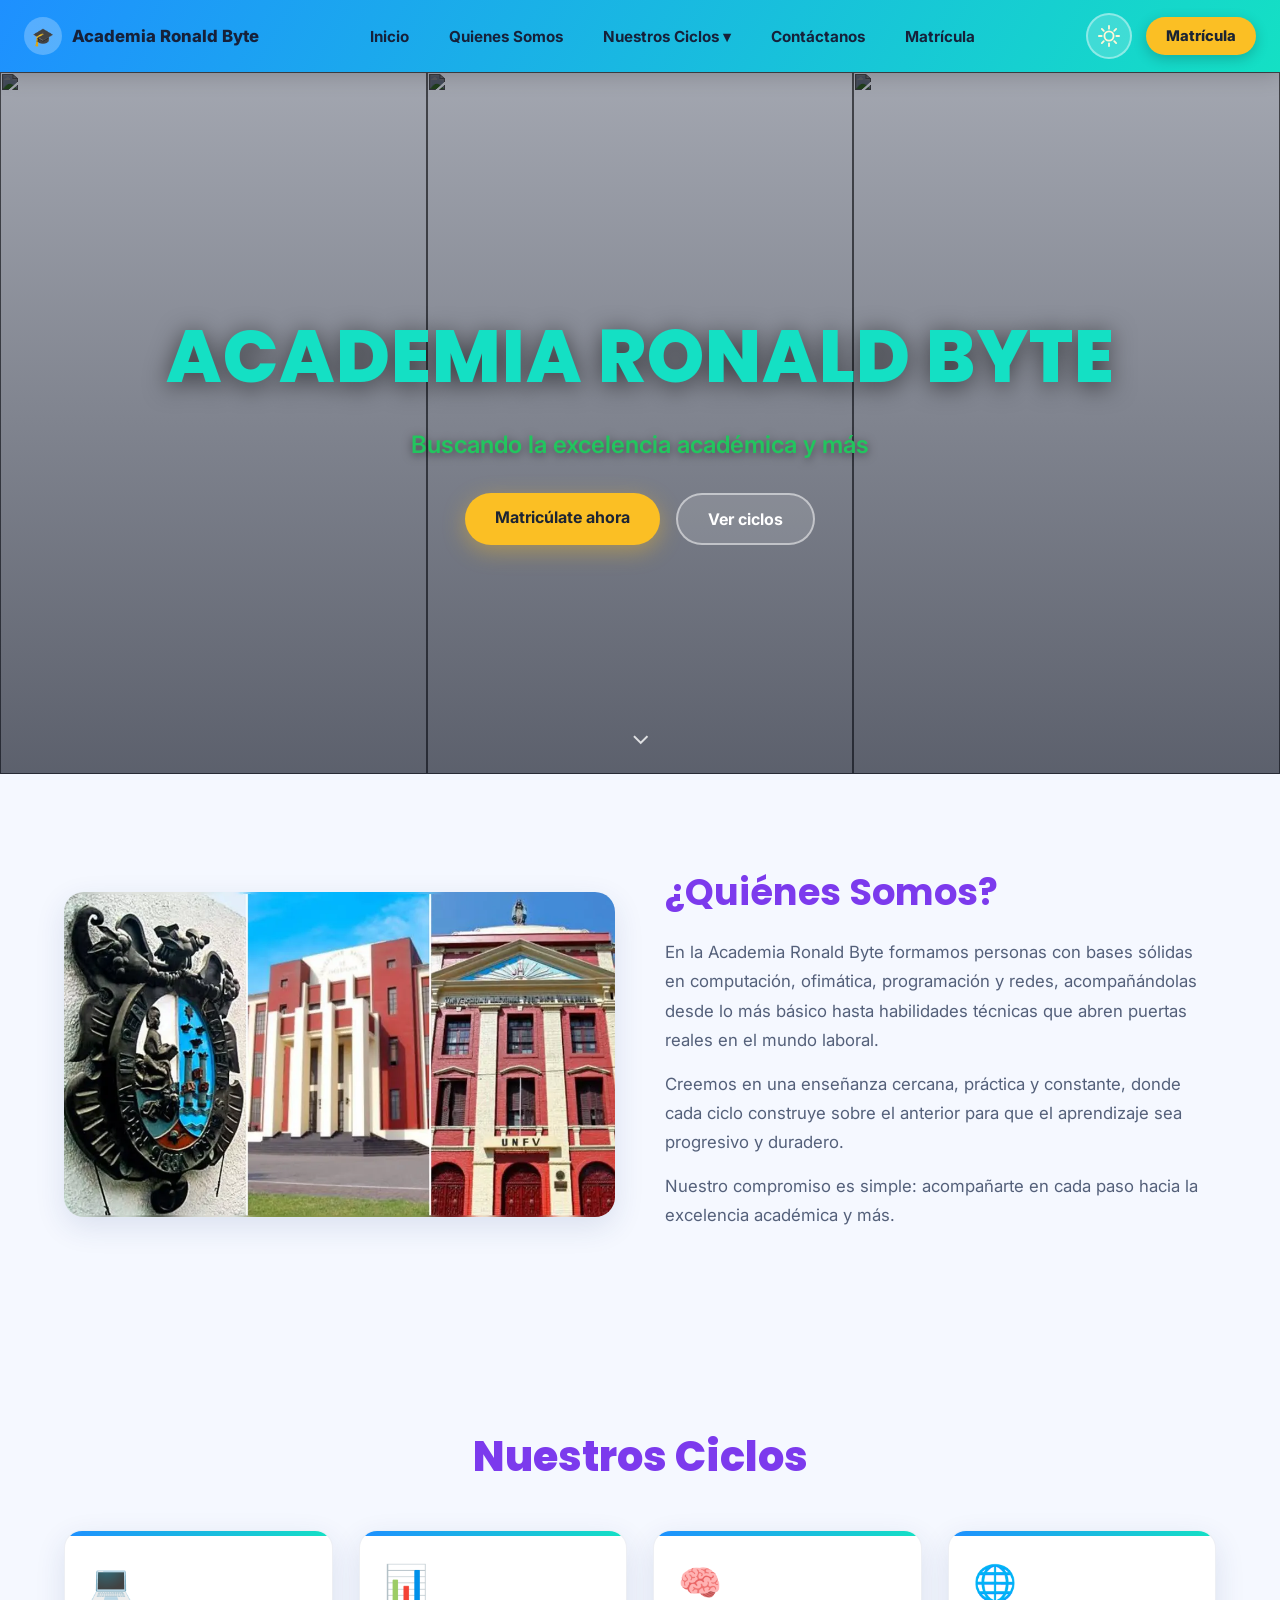
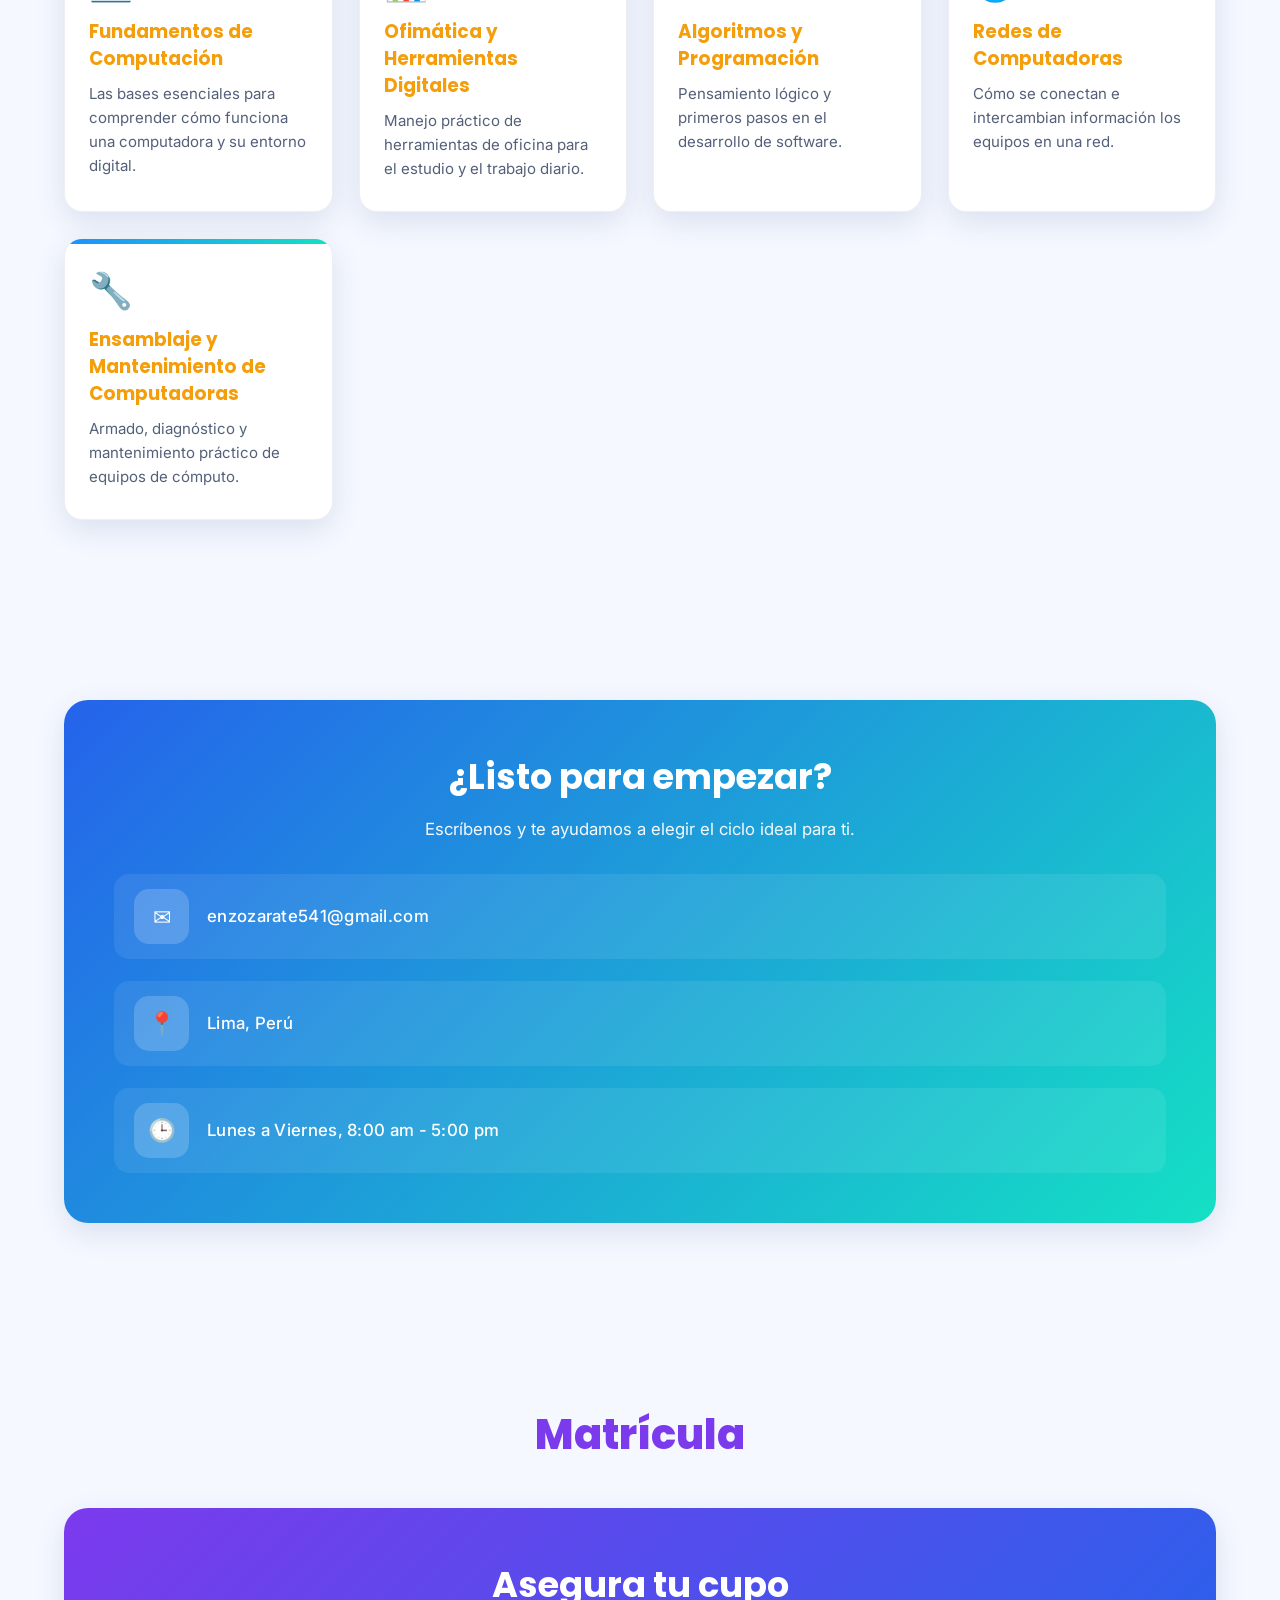
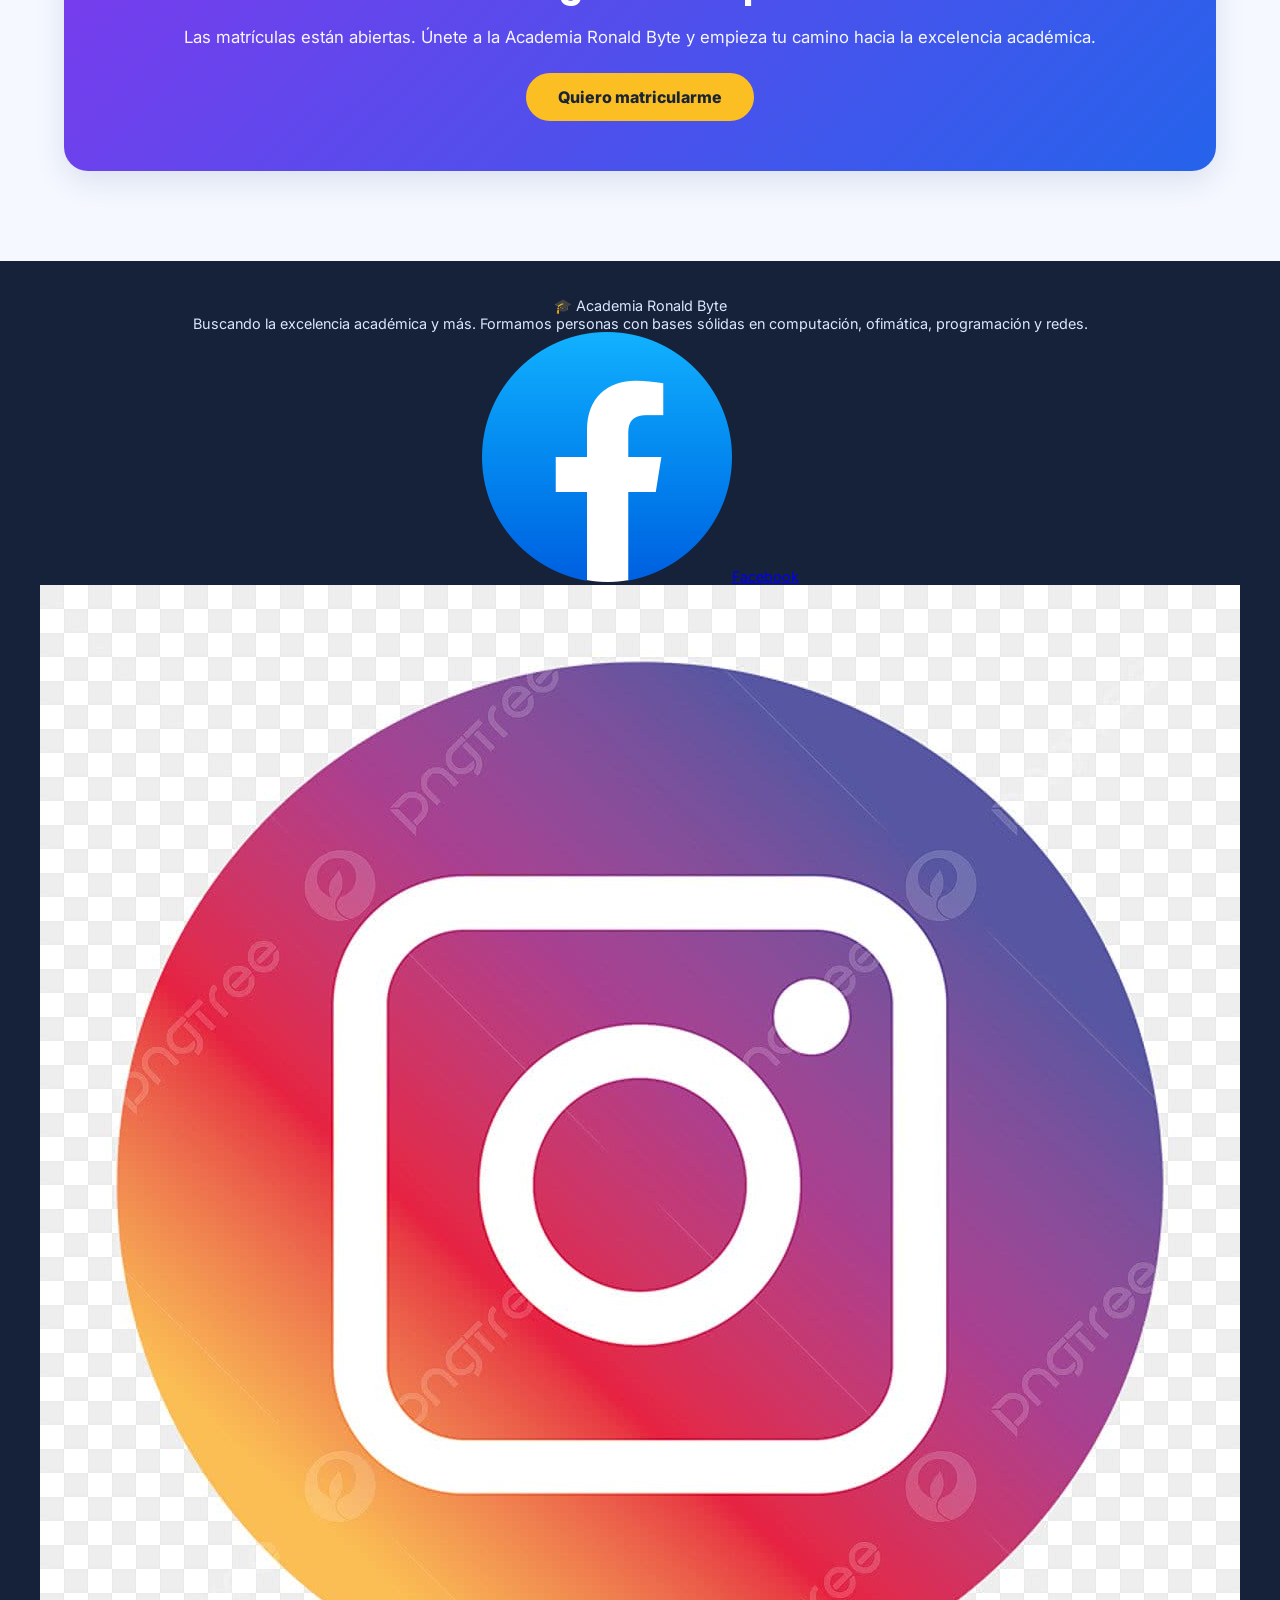
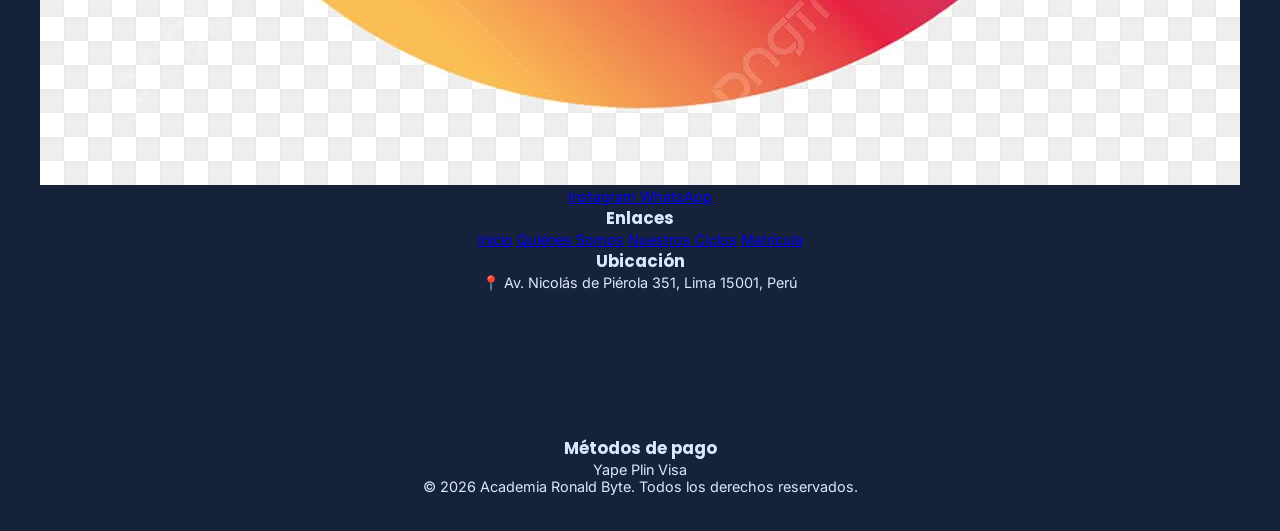
==== index.html @ 02ac28de "Update index.html" ====
<!DOCTYPE html>
<html lang="es">
<head>
<meta charset="UTF-8">
<meta name="viewport" content="width=device-width, initial-scale=1.0">
<title>Academia Ronald Byte</title>
<link rel="preconnect" href="https://fonts.googleapis.com">
<link rel="preconnect" href="https://fonts.gstatic.com" crossorigin>
<link href="https://fonts.googleapis.com/css2?family=Poppins:wght@400;600;700;800&family=Inter:wght@400;500;600&display=swap" rel="stylesheet">
<link rel="stylesheet" href="styleV1.css">

</head>
<body>

<header>
  <div class="nav-wrap">
    <div class="logo-area">
      <span class="logo-badge">🎓</span>
      <span class="brand-text">Academia Ronald Byte</span>
    </div>

    <nav class="menu" id="mainMenu">
      <a href="#inicio">Inicio</a>
      <a href="#quienes-somos">Quienes Somos</a>
      <div class="dropdown" id="ciclosDropdown">
        <button class="drop-toggle" id="ciclosToggle">Nuestros Ciclos ▾</button>
        <div class="dropdown-panel">
          <a href="#ciclos">Fundamentos de Computación</a>
          <a href="#ciclos">Ofimática y Herramientas Digitales</a>
          <a href="#ciclos">Algoritmos y Programación</a>
          <a href="#ciclos">Redes de Computadoras</a>
          <a href="#ciclos">Ensamblaje y Mantenimiento de Computadoras</a>
        </div>
      </div>
      <a href="#contacto">Contáctanos</a>
      <a href="#matricula">Matrícula</a>
    </nav>

    <div class="right-controls">
      <button class="theme-toggle" id="themeToggle" aria-label="Cambiar tema claro/oscuro">
        <svg id="sunIcon" viewBox="0 0 24 24" fill="none" stroke="#fff7d6" stroke-width="2" stroke-linecap="round">
          <circle cx="12" cy="12" r="5"></circle>
          <line x1="12" y1="1" x2="12" y2="4"></line>
          <line x1="12" y1="20" x2="12" y2="23"></line>
          <line x1="4.2" y1="4.2" x2="6.3" y2="6.3"></line>
          <line x1="17.7" y1="17.7" x2="19.8" y2="19.8"></line>
          <line x1="1" y1="12" x2="4" y2="12"></line>
          <line x1="20" y1="12" x2="23" y2="12"></line>
          <line x1="4.2" y1="19.8" x2="6.3" y2="17.7"></line>
          <line x1="17.7" y1="6.3" x2="19.8" y2="4.2"></line>
        </svg>
        <svg id="moonIcon" viewBox="0 0 24 24" fill="#dbe6ff" style="display:none;">
          <path d="M21 12.79A9 9 0 1 1 11.21 3 7 7 0 0 0 21 12.79z"></path>
        </svg>
      </button>
      <a href="MATRICULA/matriculaV1.html" class="matricula-btn">Matrícula</a>
      <button class="burger" id="burgerBtn" aria-label="Abrir menú">
        <span></span><span></span><span></span>
      </button>
    </div>
  </div>
</header>

<section class="hero" id="inicio">
  <div class="hero-bg">
    <img src="https://images.unsplash.com/photo-1541339907198-e08756dedf3f?q=80&w=900&auto=format&fit=crop" alt="">
    <img src="https://images.unsplash.com/photo-1592280771190-3e2e4d571952?q=80&w=900&auto=format&fit=crop" alt="">
    <img src="https://images.unsplash.com/photo-1591123120675-6f7f1aae0e5b?q=80&w=900&auto=format&fit=crop" alt="">
  </div>
  <h1>ACADEMIA RONALD BYTE</h1>
  <p class="tagline">Buscando la excelencia académica y más</p>
  <div class="cta-row">
    <a href="MATRICULA/matriculaV1.html" class="cta-primary">Matricúlate ahora</a>
    <a href="#ciclos" class="cta-secondary">Ver ciclos</a>
  </div>
  <div class="scroll-cue">⌄</div>
</section>

<section class="content-section" id="quienes-somos">
  <div class="quienes-grid">
    <img src="Imagenes/img-fondo.webp" alt="Estudiantes de la academia">
    <div class="quienes-text">
      <h2>¿Quiénes Somos?</h2>
      <p>En la Academia Ronald Byte formamos personas con bases sólidas en computación, ofimática, programación y redes, acompañándolas desde lo más básico hasta habilidades técnicas que abren puertas reales en el mundo laboral.</p>
      <p>Creemos en una enseñanza cercana, práctica y constante, donde cada ciclo construye sobre el anterior para que el aprendizaje sea progresivo y duradero.</p>
      <p>Nuestro compromiso es simple: acompañarte en cada paso hacia la excelencia académica y más.</p>
    </div>
  </div>
</section>

<section class="content-section" id="ciclos">
  <h2 class="section-title">Nuestros Ciclos</h2>
  <div class="ciclos-grid">
    <div class="ciclo-card">
      <span class="icon">💻</span>
      <h3>Fundamentos de Computación</h3>
      <p>Las bases esenciales para comprender cómo funciona una computadora y su entorno digital.</p>
    </div>
    <div class="ciclo-card">
      <span class="icon">📊</span>
      <h3>Ofimática y Herramientas Digitales</h3>
      <p>Manejo práctico de herramientas de oficina para el estudio y el trabajo diario.</p>
    </div>
    <div class="ciclo-card">
      <span class="icon">🧠</span>
      <h3>Algoritmos y Programación</h3>
      <p>Pensamiento lógico y primeros pasos en el desarrollo de software.</p>
    </div>
    <div class="ciclo-card">
      <span class="icon">🌐</span>
      <h3>Redes de Computadoras</h3>
      <p>Cómo se conectan e intercambian información los equipos en una red.</p>
    </div>
    <div class="ciclo-card">
      <span class="icon">🔧</span>
      <h3>Ensamblaje y Mantenimiento de Computadoras</h3>
      <p>Armado, diagnóstico y mantenimiento práctico de equipos de cómputo.</p>
    </div>
  </div>
</section>

<section class="content-section" id="contacto">
  <div class="contacto-box">
    <h2>¿Listo para empezar?</h2>
    <p>Escríbenos y te ayudamos a elegir el ciclo ideal para ti.</p>
    
        <div class="info-contacto">

            <div class="item-contacto">
                <div class="icono">✉</div>
                <span>enzozarate541@gmail.com</span>
            </div>

            <div class="item-contacto">
                <div class="icono">📍</div>
                <span>Lima, Perú</span>
            </div>

            <div class="item-contacto">
                <div class="icono">🕒</div>
                <span>Lunes a Viernes, 8:00 am - 5:00 pm</span>
            </div>

        </div>
  </div>
</section>

<section class="content-section" id="matricula">
  <h2 class="section-title">Matrícula</h2>
  <div class="contacto-box" style="background:linear-gradient(135deg, var(--purple-accent), var(--blue-2));">
    <h2>Asegura tu cupo</h2>
    <p>Las matrículas están abiertas. Únete a la Academia Ronald Byte y empieza tu camino hacia la excelencia académica.</p>
    <a href="#inicio" class="contacto-btn">Quiero matricularme</a>
  </div>
</section>

<footer class="site-footer">
  <div class="footer-grid">

    <div class="footer-col footer-brand">
      <div class="footer-logo-row">
        <span class="footer-logo-badge">🎓</span>
        <span class="footer-brand-name">Academia Ronald Byte</span>
      </div>
      <p class="footer-desc">Buscando la excelencia académica y más. Formamos personas con bases sólidas en computación, ofimática, programación y redes.</p>
      <div class="social-row">
        <!-- Reemplaza el href="#" por el link real de cada red, y el src de cada img por tu propio ícono -->
        <a href="https://www.facebook.com/share/1bG8TXjHXr/" target="_blank" rel="noopener" class="social-pill">
          <img src="Imagenes/face.png" alt=""><span>Facebook</span>
        </a>
        <a href="https://www.instagram.com/ronald2_03?igsh=MTZha2ZrNWttd3Vjcw==" target="_blank" rel="noopener" class="social-pill">
          <img src="/Imagenes/instagram.jpg" alt=""><span>Instagram</span>
        </a>
        <a href="https://wa.me/qr/Z2FW3DAIZHTSE1" target="_blank" rel="noopener" class="social-pill">
          <img src="/Imagenes/wasaa.png" alt=""><span>WhatsApp</span>
        </a>
      </div>
    </div>

    <div class="footer-col">
      <h3>Enlaces</h3>
      <div class="footer-links">
        <a href="#inicio">Inicio</a>
        <a href="#quienes-somos">Quiénes Somos</a>
        <a href="#ciclos">Nuestros Ciclos</a>
        <a href="#matricula">Matrícula</a>
      </div>
    </div>

    <div class="footer-col">
      <h3>Ubicación</h3>
      <p class="footer-address">📍 Av. Nicolás de Piérola 351, Lima 15001, Perú</p>
      <div class="footer-map">
        <!-- Reemplaza el "src" del iframe con el link "Insertar mapa" de Google Maps de tu dirección real -->
        <iframe
          src="https://www.google.com/maps?q=Av.%20Nicol%C3%A1s%20de%20Pi%C3%A9rola%20351%2C%20Lima%2015001&output=embed"
          width="100%" height="140" style="border:0;" allowfullscreen="" loading="lazy"
          referrerpolicy="no-referrer-when-downgrade">
        </iframe>
      </div>
    </div>

    <div class="footer-col">
      <h3>Métodos de pago</h3>
      <div class="payment-row">
        <!-- Reemplaza el src de cada img por el logo del método de pago que aceptes -->
        <span class="pay-pill pay-yape"><img src="/Imagenes/yape.png" alt="">Yape</span>
        <span class="pay-pill pay-plin"><img src="/Imagenes/plin.webp" alt="">Plin</span>
        <span class="pay-pill pay-visa"><img src="/Imagenes/bcp.jpg" alt="">Visa</span>
      </div>
    </div>

  </div>

  <div class="footer-bottom">
    © 2026 Academia Ronald Byte. Todos los derechos reservados.
  </div>
</footer>

<button class="scroll-top" id="scrollTopBtn" aria-label="Subir al inicio">↑</button>

<script>
  // Theme toggle
  const themeToggle = document.getElementById('themeToggle');
  const sunIcon = document.getElementById('sunIcon');
  const moonIcon = document.getElementById('moonIcon');
  const root = document.documentElement;

  function setTheme(theme){
    if(theme === 'dark'){
      root.setAttribute('data-theme','dark');
      sunIcon.style.display='none';
      moonIcon.style.display='block';
    } else {
      root.removeAttribute('data-theme');
      sunIcon.style.display='block';
      moonIcon.style.display='none';
    }
    try{ window.__theme = theme; }catch(e){}
  }

  // Default: light theme on load (no localStorage used to avoid storage restrictions)
  setTheme('light');

  themeToggle.addEventListener('click', () => {
    const isDark = root.getAttribute('data-theme') === 'dark';
    setTheme(isDark ? 'light' : 'dark');
  });

  // Mobile burger menu
  const burgerBtn = document.getElementById('burgerBtn');
  const mainMenu = document.getElementById('mainMenu');

  burgerBtn.addEventListener('click', () => {
    mainMenu.classList.toggle('open');
  });

  // Mobile dropdown toggle for "Nuestros Ciclos"
  const ciclosDropdown = document.getElementById('ciclosDropdown');
  const ciclosToggle = document.getElementById('ciclosToggle');

  ciclosToggle.addEventListener('click', (e) => {
    if(window.innerWidth <= 860){
      e.preventDefault();
      ciclosDropdown.classList.toggle('open');
    }
  });

  // Close mobile menu after clicking a link
  document.querySelectorAll('nav.menu a').forEach(link => {
    link.addEventListener('click', () => {
      if(window.innerWidth <= 860){
        mainMenu.classList.remove('open');
        ciclosDropdown.classList.remove('open');
      }
    });
  });

  // Scroll to top button
  const scrollTopBtn = document.getElementById('scrollTopBtn');
  window.addEventListener('scroll', () => {
    if(window.scrollY > 400){
      scrollTopBtn.classList.add('visible');
    } else {
      scrollTopBtn.classList.remove('visible');
    }
  });

  scrollTopBtn.addEventListener('click', () => {
    window.scrollTo({top:0, behavior:'smooth'});
  });
</script>

</body>
</html>
---- styleV1.css ----
:root{
    /* Paleta original conservada */
    --blue-1:#1e90ff;
    --blue-2:#2563eb;
    --blue-3:#3b82f6;
    --turquoise:#14e0c4;
    --green-accent:#22c55e;
    --orange-accent:#fbbf24;
    --orange-deep:#f59e0b;
    --purple-accent:#7c3aed;

    /* Tema claro */
    --bg:#f5f8ff;
    --bg-soft:#ffffff;
    --text:#1c2433;
    --text-soft:#54607a;
    --card-bg:#ffffff;
    --card-shadow:0 10px 30px rgba(30,60,120,0.12);
    --border-soft:rgba(30,60,120,0.08);
    --header-text:#16213a;
  }

  [data-theme="dark"]{
    --bg:#0b1020;
    --bg-soft:#121830;
    --text:#eaf0ff;
    --text-soft:#a7b3cf;
    --card-bg:#171f3a;
    --card-shadow:0 10px 30px rgba(0,0,0,0.5);
    --border-soft:rgba(255,255,255,0.08);
    --header-text:#eaf6ff;
  }

  *{margin:0;padding:0;box-sizing:border-box;}

  html{scroll-behavior:smooth;}

  body{
    font-family:'Inter', sans-serif;
    background:var(--bg);
    color:var(--text);
    transition:background .4s ease, color .4s ease;
    overflow-x:hidden;
    cursor: pointer;
  }

  h1,h2,h3,.brand{font-family:'Poppins', sans-serif;}

  /* ===== HEADER ===== */
  header{
    position:sticky;
    top:0;
    z-index:1000;
    background:linear-gradient(120deg, var(--blue-1), var(--turquoise), var(--blue-2), var(--blue-1));
    background-size:300% 300%;
    animation:gradientMove 10s ease infinite;
    box-shadow:0 4px 20px rgba(0,0,0,0.18);
  }

  @keyframes gradientMove{
    0%{background-position:0% 50%;}
    50%{background-position:100% 50%;}
    100%{background-position:0% 50%;}
  }

  .nav-wrap{
    max-width:1400px;
    margin:0 auto;
    display:flex;
    align-items:center;
    justify-content:space-between;
    padding:0 24px;
    height:72px;
  }

  .logo-area{
    display:flex;
    align-items:center;
    gap:10px;
    font-weight:800;
    color:var(--header-text);
    font-size:1.05rem;
    white-space:nowrap;
  }

  .logo-badge{
    width:38px;height:38px;border-radius:50%;
    background:rgba(255,255,255,0.25);
    display:flex;align-items:center;justify-content:center;
    font-size:1.1rem;
  }

  nav.menu{
    display:flex;
    align-items:center;
    gap:8px;
  }

  nav.menu > a, .dropdown > .drop-toggle{
    color:var(--header-text);
    text-decoration:none;
    font-weight:700;
    font-size:0.95rem;
    padding:12px 16px;
    border-radius:10px;
    transition:background .25s ease, transform .2s ease;
    cursor:pointer;
    background:none;
    border:none;
    font-family:inherit;
  }

  nav.menu > a:hover, .dropdown > .drop-toggle:hover{
    background:rgba(255,255,255,0.22);
    transform:translateY(-2px);
  }

  .dropdown{position:relative;}

  .dropdown-panel{
    position:absolute;
    top:115%;
    left:0;
    min-width:300px;
    background:linear-gradient(160deg, rgba(59,130,246,0.97), rgba(20,224,196,0.92));
    border-radius:14px;
    padding:10px;
    box-shadow:0 14px 34px rgba(0,0,0,0.28);
    opacity:0;
    visibility:hidden;
    transform:translateY(-8px);
    transition:opacity .25s ease, transform .25s ease, visibility .25s ease;
  }

  .dropdown:hover .dropdown-panel,
  .dropdown:focus-within .dropdown-panel{
    opacity:1;
    visibility:visible;
    transform:translateY(0);
  }

  .dropdown-panel a{
    display:block;
    padding:12px 14px;
    color:#fff7e0;
    text-decoration:none;
    font-weight:700;
    border-radius:10px;
    font-size:0.92rem;
    transition:background .2s ease, padding-left .2s ease;
  }

  .dropdown-panel a:hover{
    background:rgba(255,255,255,0.18);
    padding-left:20px;
    color:var(--orange-accent);
  }

  .right-controls{
    display:flex;
    align-items:center;
    gap:14px;
  }

  /* Theme toggle button: sun / moon */
  .theme-toggle{
    width:46px;height:46px;
    border-radius:50%;
    border:2px solid rgba(255,255,255,0.4);
    background:rgba(255,255,255,0.18);
    display:flex;align-items:center;justify-content:center;
    cursor:pointer;
    transition:transform .3s ease, background .3s ease;
    flex-shrink:0;
  }

  .theme-toggle:hover{
    transform:scale(1.08) rotate(15deg);
    background:rgba(255,255,255,0.32);
  }

  .theme-toggle svg{width:22px;height:22px;transition:transform .4s ease;}

  .matricula-btn{
    background:var(--orange-accent);
    color:#1c2433;
    font-weight:800;
    padding:10px 20px;
    border-radius:30px;
    text-decoration:none;
    font-size:0.92rem;
    box-shadow:0 4px 14px rgba(0,0,0,0.2);
    transition:transform .25s ease, box-shadow .25s ease;
    white-space:nowrap;
  }

  .matricula-btn:hover{
    transform:translateY(-3px) scale(1.03);
    box-shadow:0 8px 20px rgba(0,0,0,0.3);
  }

  .burger{
    display:none;
    flex-direction:column;
    gap:5px;
    cursor:pointer;
    background:none;
    border:none;
    padding:8px;
  }
  .burger span{
    width:26px;height:3px;border-radius:3px;
    background:var(--header-text);
    transition:all .3s ease;
  }

  /* ===== HERO ===== */
  .hero{
    position:relative;
    min-height:78vh;
    display:flex;
    flex-direction:column;
    align-items:center;
    justify-content:center;
    text-align:center;
    overflow:hidden;
    isolation:isolate;
  }

  .hero-bg{
    position:absolute;
    inset:0;
    display:grid;
    grid-template-columns:repeat(3, 1fr);
    z-index:-2;
  }

  .hero-bg img{
    width:100%;height:100%;object-fit:cover;
    filter:brightness(0.5) saturate(1.05);
  }

  .hero::after{
    content:"";
    position:absolute;
    inset:0;
    background:linear-gradient(180deg, rgba(10,15,30,0.35), rgba(10,15,30,0.65));
    z-index:-1;
  }

  .hero h1{
    font-size:clamp(2.2rem, 6vw, 4.6rem);
    font-weight:800;
    color:var(--turquoise);
    text-shadow:0 4px 24px rgba(0,0,0,0.6);
    letter-spacing:1px;
    padding:0 16px;
    animation:floatIn 1s ease both;
  }

  .hero p.tagline{
    margin-top:18px;
    font-size:clamp(1rem, 2.4vw, 1.5rem);
    font-weight:600;
    color:var(--green-accent);
    text-shadow:0 2px 10px rgba(0,0,0,0.5);
    animation:floatIn 1.2s ease both;
  }

  .hero .cta-row{
    margin-top:34px;
    display:flex;
    gap:16px;
    flex-wrap:wrap;
    justify-content:center;
    animation:floatIn 1.4s ease both;
  }

  .hero .cta-row a{
    text-decoration:none;
    padding:14px 30px;
    border-radius:40px;
    font-weight:700;
    font-size:1rem;
    transition:transform .25s ease, box-shadow .25s ease;
  }

  .cta-primary{
    background:var(--orange-accent);
    color:#1c2433;
    box-shadow:0 6px 22px rgba(251,191,36,0.4);
  }
  .cta-primary:hover{transform:translateY(-4px) scale(1.04);}

  .cta-secondary{
    background:rgba(255,255,255,0.12);
    color:#fff;
    border:2px solid rgba(255,255,255,0.5);
  }
  .cta-secondary:hover{
    background:rgba(255,255,255,0.25);
    transform:translateY(-4px);
  }

  @keyframes floatIn{
    from{opacity:0; transform:translateY(24px);}
    to{opacity:1; transform:translateY(0);}
  }

  .scroll-cue{
    position:absolute;
    bottom:24px;
    left:50%;
    transform:translateX(-50%);
    color:#fff;
    font-size:1.6rem;
    animation:bounce 2s infinite;
    opacity:0.8;
  }
  @keyframes bounce{
    0%,100%{transform:translate(-50%,0);}
    50%{transform:translate(-50%,-10px);}
  }

  /* ===== SECTIONS ===== */
  section.content-section{
    padding:90px 24px;
    max-width:1200px;
    margin:0 auto;
  }

  .section-title{
    font-size:clamp(1.8rem, 4vw, 2.6rem);
    font-weight:800;
    color:var(--purple-accent);
    margin-bottom:42px;
    text-align:center;
  }

  [data-theme="dark"] .section-title{color:#c4a4ff;}

  .quienes-grid{
    display:grid;
    grid-template-columns:1fr 1fr;
    gap:50px;
    align-items:center;
  }

  .quienes-grid img{
    width:100%;
    border-radius:20px;
    box-shadow:var(--card-shadow);
    transition:transform .4s ease;
  }
  .quienes-grid img:hover{transform:scale(1.02);}

  .quienes-text h2{
    font-size:clamp(1.7rem, 3.6vw, 2.3rem);
    color:var(--purple-accent);
    margin-bottom:18px;
  }
  [data-theme="dark"] .quienes-text h2{color:#c4a4ff;}

  .quienes-text p{
    color:var(--text-soft);
    font-size:1.05rem;
    line-height:1.75;
    margin-bottom:14px;
  }

  /* Ciclos cards section */
  .ciclos-grid{
    display:grid;
    grid-template-columns:repeat(auto-fit, minmax(240px, 1fr));
    gap:26px;
  }

  .ciclo-card{
    background:var(--card-bg);
    border-radius:18px;
    padding:30px 24px;
    box-shadow:var(--card-shadow);
    border:1px solid var(--border-soft);
    transition:transform .3s ease, box-shadow .3s ease;
    position:relative;
    overflow:hidden;
  }

  .ciclo-card::before{
    content:"";
    position:absolute;
    top:0;left:0;right:0;
    height:5px;
    background:linear-gradient(90deg, var(--blue-1), var(--turquoise));
  }

  .ciclo-card:hover{
    transform:translateY(-8px);
    box-shadow:0 18px 40px rgba(30,60,120,0.22);
  }

  .ciclo-card .icon{
    font-size:2.2rem;
    margin-bottom:14px;
    display:inline-block;
  }

  .ciclo-card h3{
    color:var(--orange-deep);
    font-size:1.15rem;
    margin-bottom:10px;
  }

  .ciclo-card p{
    color:var(--text-soft);
    font-size:0.94rem;
    line-height:1.6;
  }

  /* Contacto */
  .contacto-box{
    background:linear-gradient(135deg, var(--blue-2), var(--turquoise));
    border-radius:24px;
    padding:50px;
    color:#fff;
    text-align:center;
    box-shadow:var(--card-shadow);
  }

  .contacto-box h2{font-size:clamp(1.6rem,3.6vw,2.2rem); margin-bottom:16px;}
  .contacto-box p{font-size:1.05rem; margin-bottom:26px; opacity:0.95;}

  .contacto-box a.contacto-btn{
    display:inline-block;
    background:var(--orange-accent);
    color:#1c2433;
    padding:14px 32px;
    border-radius:40px;
    font-weight:800;
    text-decoration:none;
    transition:transform .25s ease;
  }
  .contacto-box a.contacto-btn:hover{transform:translateY(-3px) scale(1.04);}
  
  /* Contenedor de la información */
.info-contacto{
    display: flex;
    flex-direction: column;
    gap: 22px;
    margin-top: 35px;
}

/* Cada fila */
.item-contacto{
    display: flex;
    align-items: center;
    gap: 18px;
    padding: 15px 20px;
    border-radius: 15px;
    background: rgba(255,255,255,0.08);
    transition: 0.35s ease;
    cursor: pointer;
}

/* Efecto al pasar el mouse */
.item-contacto:hover{
    transform: translateX(10px);
    background: rgba(255,255,255,0.15);
}

/* Caja del icono */
.icono{
    width: 55px;
    height: 55px;
    display: flex;
    justify-content: center;
    align-items: center;
    background: rgba(255,255,255,0.18);
    border-radius: 15px;
    font-size: 1.4rem;
    color: #fff;
    transition: .35s;
}

/* Animación del icono */
.item-contacto:hover .icono{
    background: #ffffff;
    color: #2f6df6;
    transform: rotate(8deg) scale(1.1);
}

/* Texto */
.item-contacto span{
    color: #fff;
    font-size: 1.05rem;
    font-weight: 500;
    letter-spacing: .3px;
}

  /* Footer */
  footer{
    background:var(--header-text);
    color:#dbe6ff;
    padding:36px 24px;
    text-align:center;
    font-size:0.9rem;
  }
  [data-theme="dark"] footer{background:#070b16;}

  /* Scroll to top button */
  .scroll-top{
    position:fixed;
    bottom:26px;
    left:26px;
    width:52px;height:52px;
    border-radius:50%;
    background:var(--orange-accent);
    color:#1c2433;
    display:flex;align-items:center;justify-content:center;
    font-size:1.3rem;
    border:none;
    cursor:pointer;
    box-shadow:0 6px 18px rgba(0,0,0,0.3);
    z-index:900;
    opacity:0;
    pointer-events:none;
    transition:opacity .3s ease, transform .3s ease;
  }
  .scroll-top.visible{opacity:1; pointer-events:auto;}
  .scroll-top:hover{transform:translateY(-4px) scale(1.06);}

  /* Reduced motion respect */
  @media (prefers-reduced-motion: reduce){
    header{animation:none;}
    .hero h1, .hero p.tagline, .hero .cta-row{animation:none;}
    .scroll-cue{animation:none;}
  }

  /* ===== RESPONSIVE / MOBILE ===== */
  @media (max-width:980px){
    .quienes-grid{grid-template-columns:1fr;}
  }

  @media (max-width:860px){
    .burger{display:flex;}

    nav.menu{
      position:fixed;
      top:72px;
      left:0;right:0;
      flex-direction:column;
      align-items:stretch;
      background:linear-gradient(160deg, var(--blue-2), var(--blue-1));
      padding:10px;
      gap:4px;
      max-height:calc(100vh - 72px);
      overflow-y:auto;
      transform:translateY(-12px);
      opacity:0;
      visibility:hidden;
      transition:opacity .3s ease, transform .3s ease, visibility .3s ease;
      box-shadow:0 16px 30px rgba(0,0,0,0.3);
    }

    nav.menu.open{
      transform:translateY(0);
      opacity:1;
      visibility:visible;
    }

    nav.menu > a, .dropdown > .drop-toggle{
      width:100%;
      text-align:left;
    }

    .dropdown-panel{
      position:static;
      opacity:1;
      visibility:visible;
      transform:none;
      display:none;
      min-width:100%;
      margin-top:4px;
      background:rgba(0,0,0,0.18);
    }

    .dropdown.open .dropdown-panel{display:block;}

    .matricula-btn{
      padding:9px 16px;
      font-size:0.85rem;
    }

    .logo-area span.brand-text{font-size:0.95rem;}
  }

  @media (max-width:600px){
    .logo-area span.brand-text{display:none;}
    .nav-wrap{padding:0 14px;}
    .contacto-box{padding:34px 22px;}
    section.content-section{padding:60px 18px;}
    .scroll-top{width:46px;height:46px;left:16px;bottom:16px;}
  }
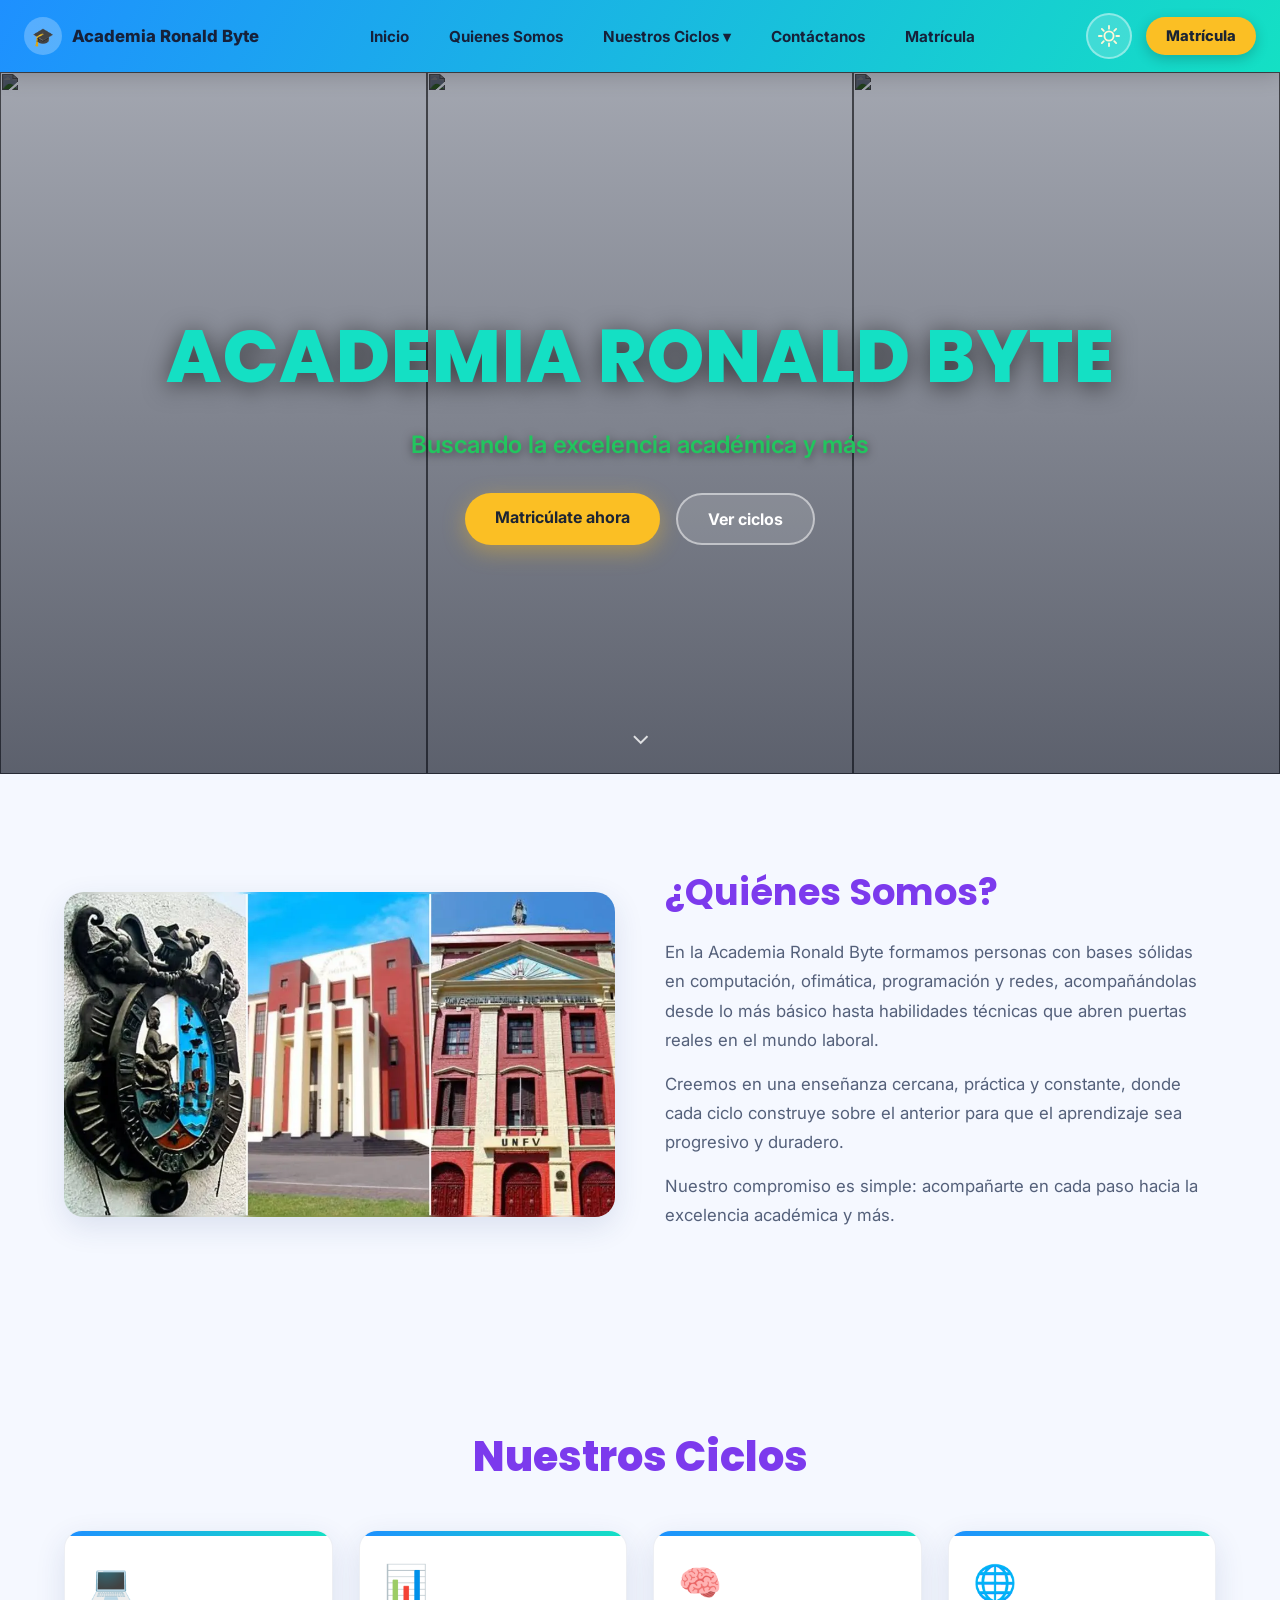
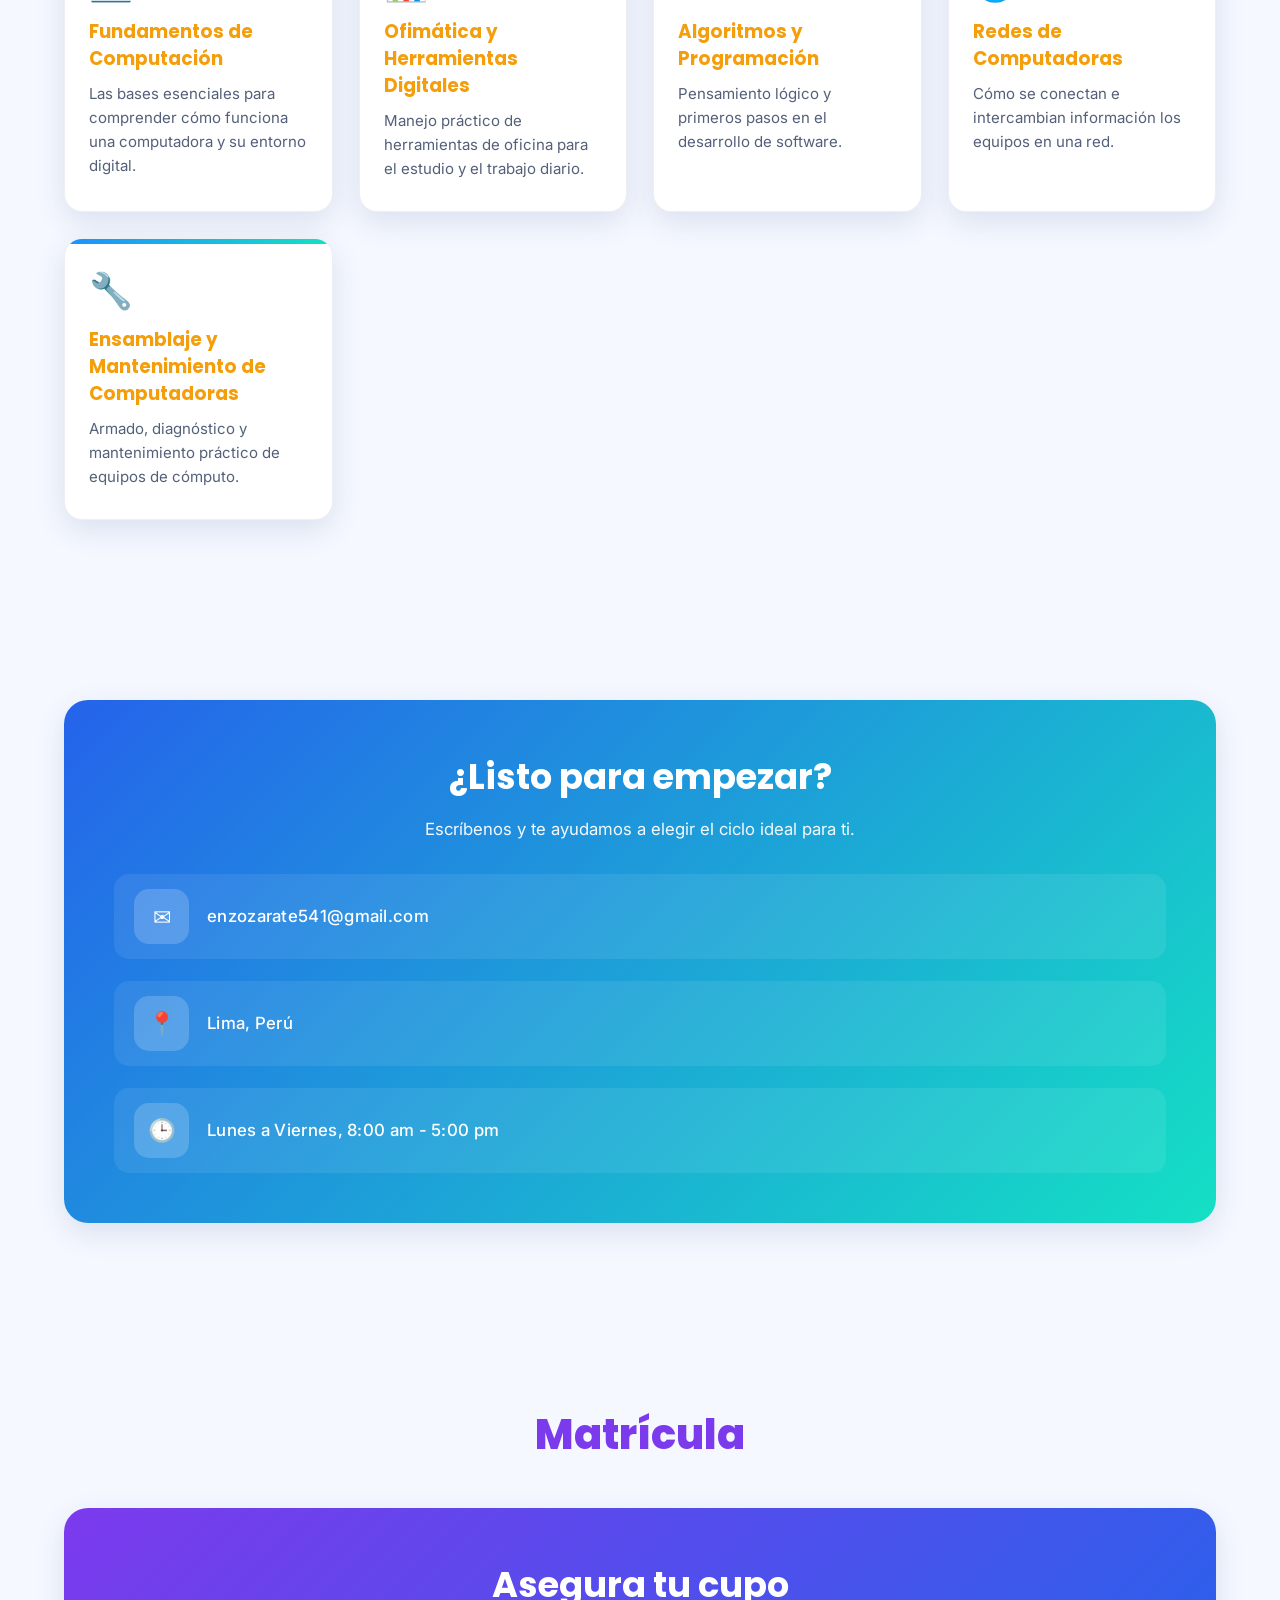
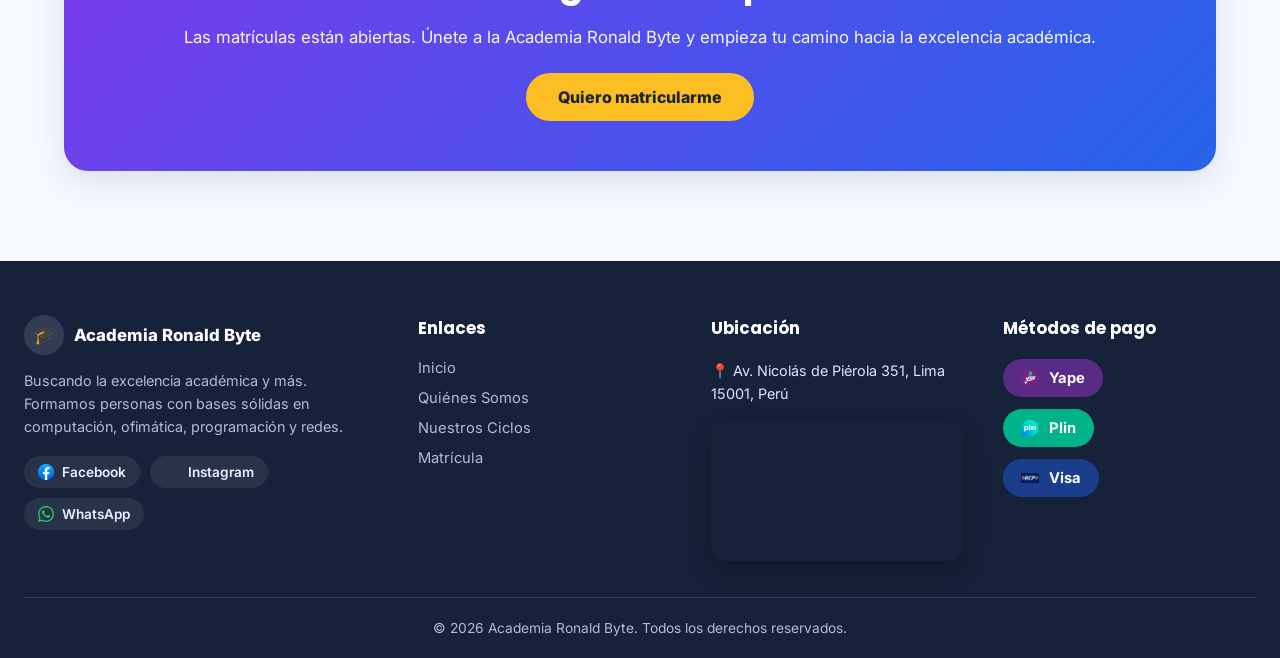
==== commit e5a1d2b6: "Update index.html" ====
--- a/index.html
+++ b/index.html
@@ -169,10 +169,10 @@
           <img src="Imagenes/face.png" alt=""><span>Facebook</span>
         </a>
         <a href="https://www.instagram.com/ronald2_03?igsh=MTZha2ZrNWttd3Vjcw==" target="_blank" rel="noopener" class="social-pill">
-          <img src="/Imagenes/instagram.jpg" alt=""><span>Instagram</span>
+          <img src="Imagenes/instagram.png" alt=""><span>Instagram</span>
         </a>
         <a href="https://wa.me/qr/Z2FW3DAIZHTSE1" target="_blank" rel="noopener" class="social-pill">
-          <img src="/Imagenes/wasaa.png" alt=""><span>WhatsApp</span>
+          <img src="/Imagenes/wasaa.webp" alt=""><span>WhatsApp</span>
         </a>
       </div>
     </div>
--- a/styleV1.css
+++ b/styleV1.css
@@ -498,14 +498,119 @@
 }
 
   /* Footer */
-  footer{
+  .site-footer{
     background:var(--header-text);
     color:#dbe6ff;
-    padding:36px 24px;
+    padding:54px 24px 0;
+  }
+  [data-theme="dark"] .site-footer{background:#070b16;}
+
+  .footer-grid{
+    max-width:1280px;
+    margin:0 auto;
+    display:grid;
+    grid-template-columns:1.4fr 1fr 1fr 1fr;
+    gap:40px;
+    padding-bottom:36px;
+  }
+
+  .footer-col h3{
+    font-size:1.05rem;
+    margin-bottom:18px;
+    color:#fff;
+  }
+
+  /* Columna de marca */
+  .footer-logo-row{
+    display:flex;align-items:center;gap:10px;
+    margin-bottom:14px;
+  }
+  .footer-logo-badge{
+    width:40px;height:40px;border-radius:50%;
+    background:rgba(255,255,255,0.12);
+    display:flex;align-items:center;justify-content:center;
+    font-size:1.1rem;flex-shrink:0;
+  }
+  .footer-brand-name{font-weight:800;font-size:1.05rem;color:#fff;}
+  .footer-desc{
+    color:#aebdde;font-size:0.9rem;line-height:1.6;margin-bottom:18px;
+  }
+
+  .social-row{display:flex;flex-wrap:wrap;gap:10px;}
+
+  .social-pill{
+    display:flex;align-items:center;gap:8px;
+    background:rgba(255,255,255,0.08);
+    padding:8px 14px;
+    border-radius:30px;
+    text-decoration:none;
+    color:#eaf0ff;
+    font-size:0.85rem;
+    font-weight:600;
+    transition:background .25s ease, transform .25s ease;
+  }
+  .social-pill:hover{background:rgba(255,255,255,0.18); transform:translateY(-2px);}
+  .social-pill img{width:16px;height:16px;object-fit:contain;}
+
+  /* Columna de enlaces */
+  .footer-links{display:flex;flex-direction:column;gap:12px;}
+  .footer-links a{
+    color:#aebdde;
+    text-decoration:none;
+    font-size:0.92rem;
+    transition:color .2s ease;
+  }
+  .footer-links a:hover{color:var(--turquoise);}
+
+  /* Columna de ubicación */
+  .footer-address{
+    color:#dbe6ff;
+    font-size:0.9rem;
+    line-height:1.6;
+    margin-bottom:16px;
+  }
+  .footer-map{
+    border-radius:14px;
+    overflow:hidden;
+    box-shadow:0 10px 28px rgba(0,0,0,0.3);
+    max-width:260px;
+  }
+  .footer-map iframe{display:block;}
+
+  /* Columna de métodos de pago */
+  .payment-row{
+    display:flex;
+    flex-direction:column;
+    gap:12px;
+    align-items:flex-start;
+  }
+  .pay-pill{
+    display:flex;align-items:center;gap:10px;
+    padding:10px 18px;
+    border-radius:30px;
+    font-weight:700;
+    font-size:0.92rem;
+    color:#fff;
+  }
+  .pay-pill img{width:18px;height:18px;object-fit:contain;}
+  .pay-yape{background:#5b2a86;}
+  .pay-plin{background:#00b389;}
+  .pay-visa{background:#1a3e8c;}
+
+  .footer-bottom{
     text-align:center;
-    font-size:0.9rem;
-  }
-  [data-theme="dark"] footer{background:#070b16;}
+    padding:22px 24px;
+    border-top:1px solid rgba(255,255,255,0.12);
+    font-size:0.86rem;
+    color:#aebdde;
+  }
+
+  @media (max-width:980px){
+    .footer-grid{grid-template-columns:1fr 1fr;}
+  }
+  @media (max-width:600px){
+    .footer-grid{grid-template-columns:1fr; gap:34px;}
+  }
 
   /* Scroll to top button */
   .scroll-top{
@@ -600,4 +705,4 @@
     .contacto-box{padding:34px 22px;}
     section.content-section{padding:60px 18px;}
     .scroll-top{width:46px;height:46px;left:16px;bottom:16px;}
-  }+  }
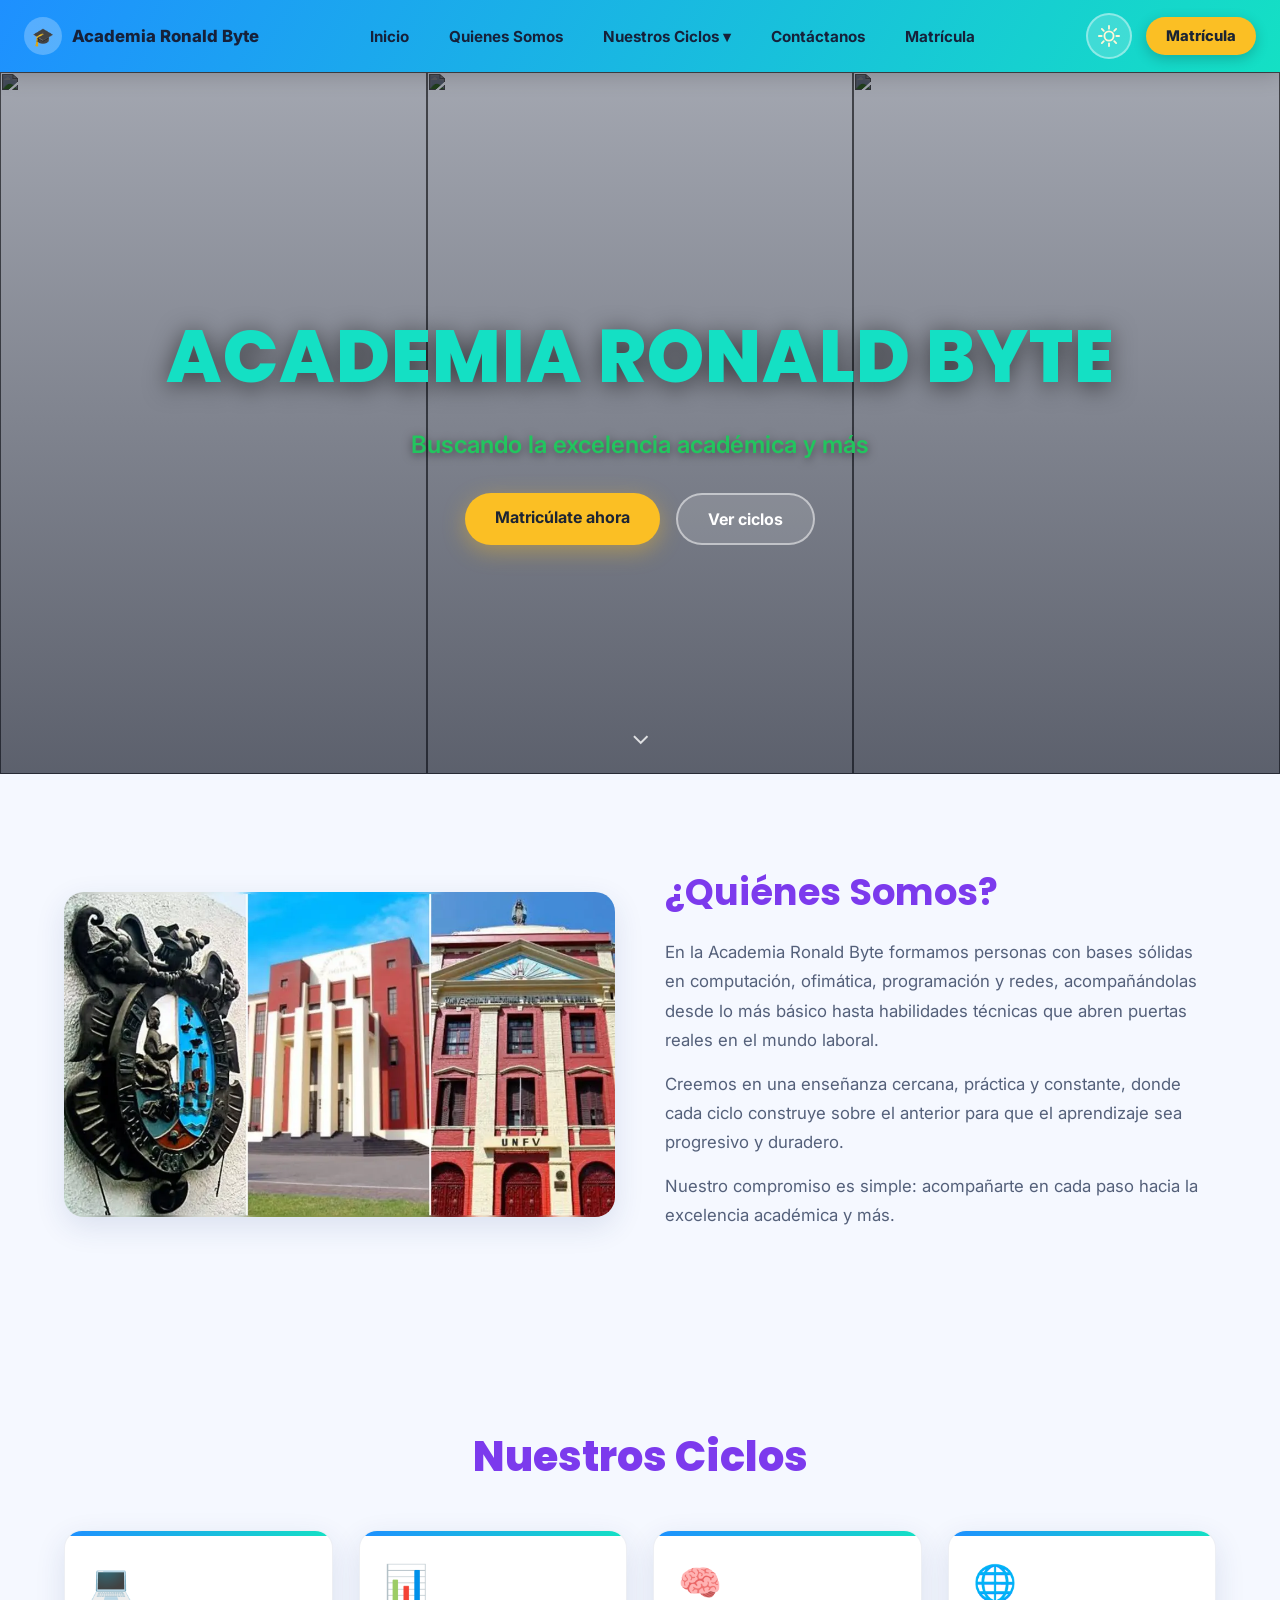
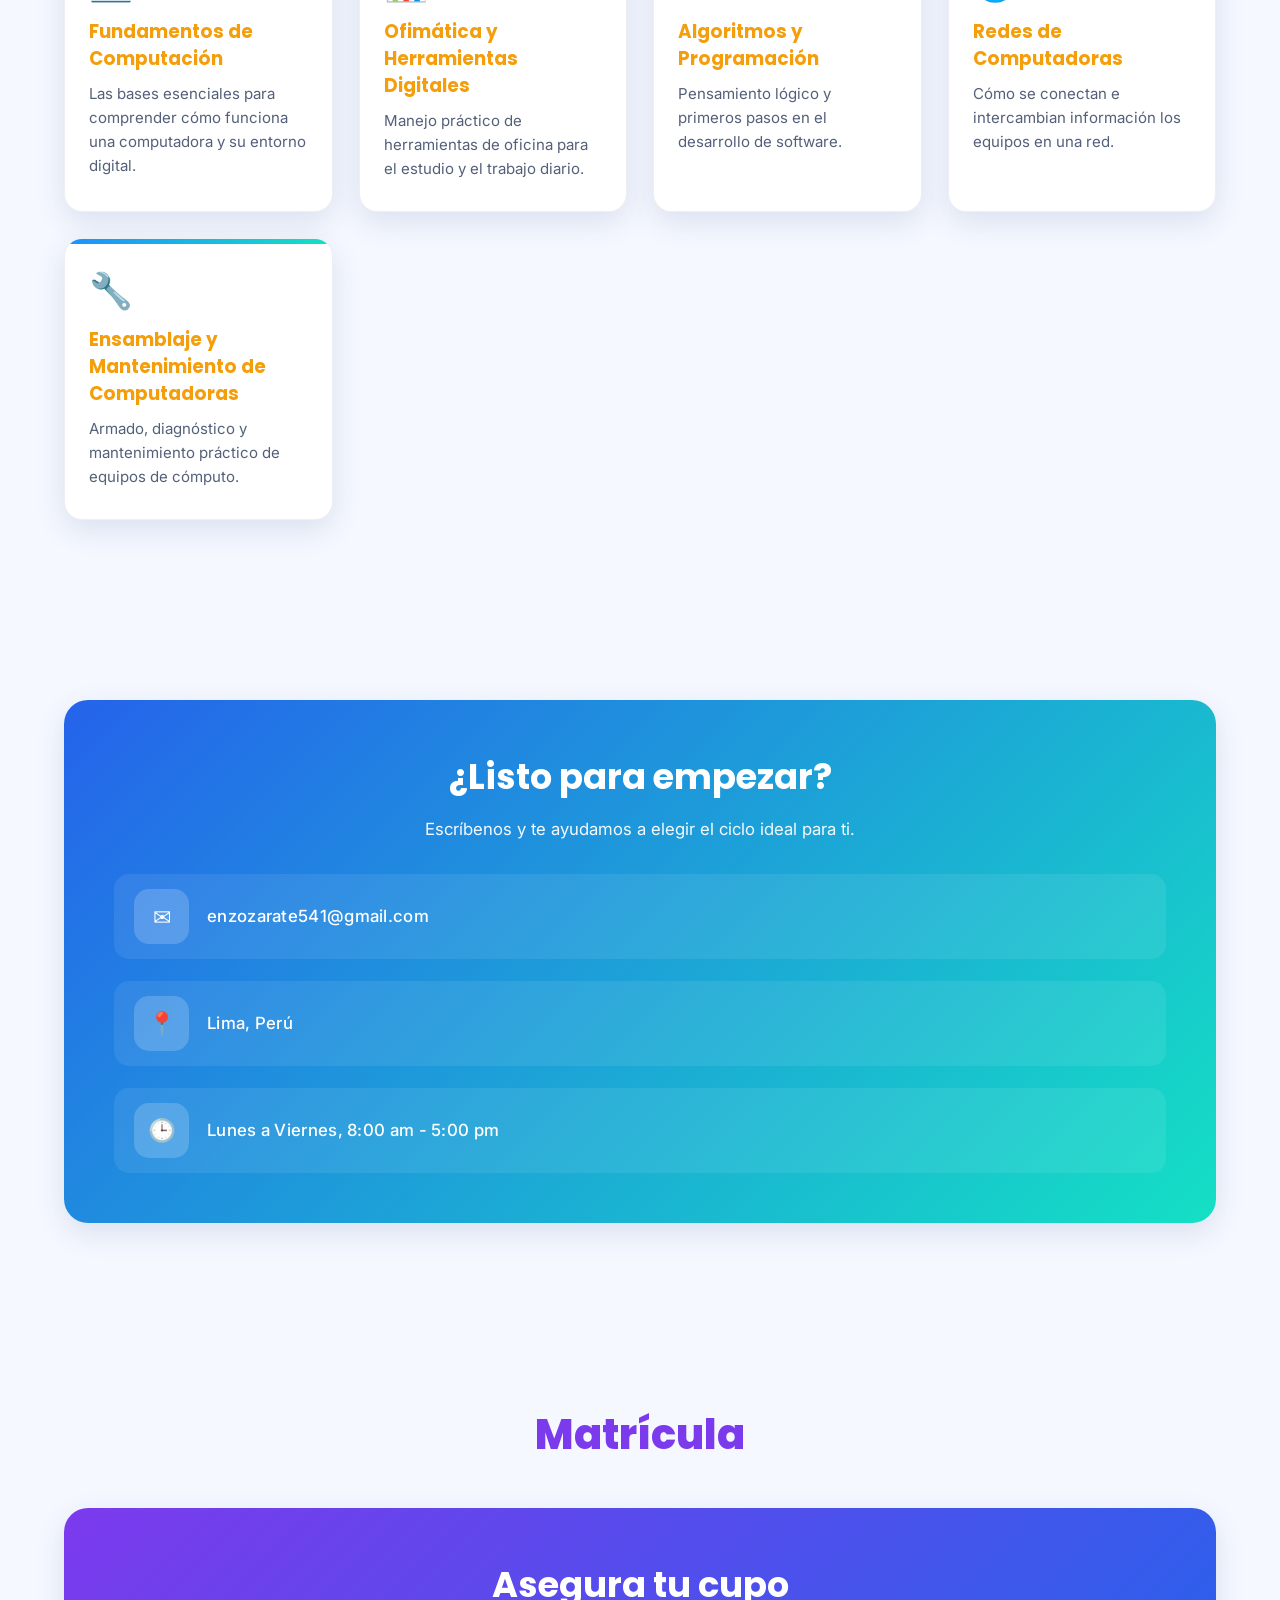
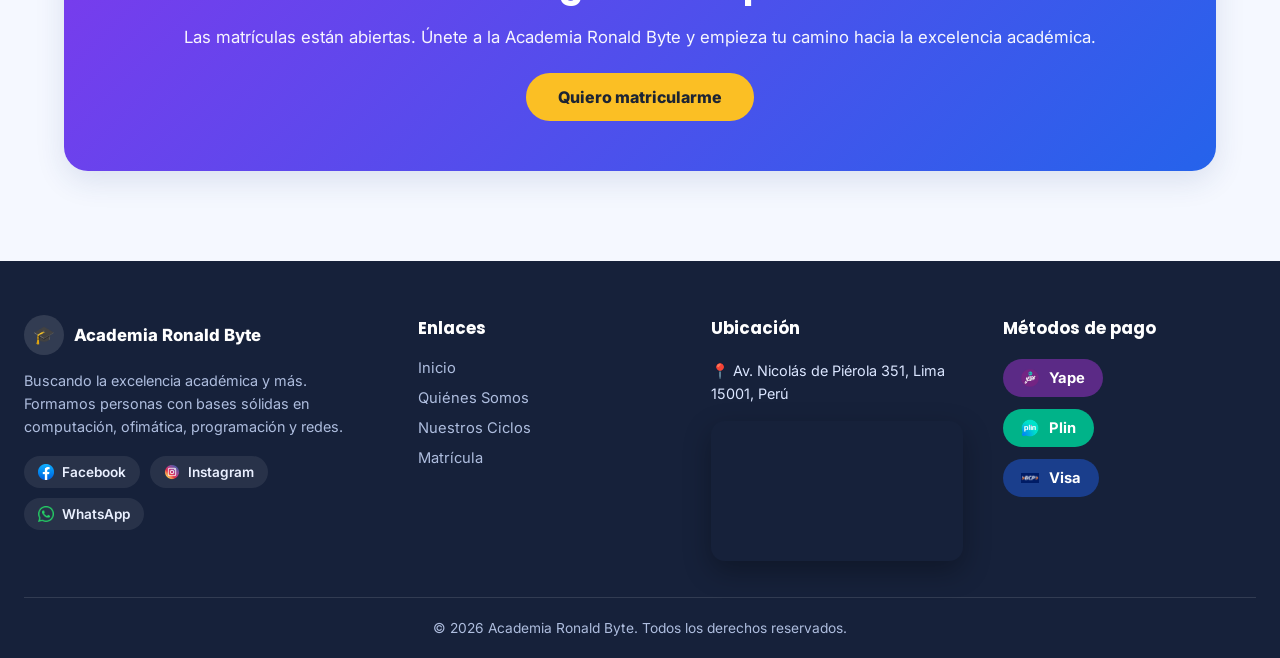
==== commit cf409513: "Update index.html" ====
--- a/index.html
+++ b/index.html
@@ -172,7 +172,7 @@
           <img src="Imagenes/instagram.png" alt=""><span>Instagram</span>
         </a>
         <a href="https://wa.me/qr/Z2FW3DAIZHTSE1" target="_blank" rel="noopener" class="social-pill">
-          <img src="/Imagenes/wasaa.webp" alt=""><span>WhatsApp</span>
+          <img src="Imagenes/wasaa.webp" alt=""><span>WhatsApp</span>
         </a>
       </div>
     </div>
@@ -204,9 +204,9 @@
       <h3>Métodos de pago</h3>
       <div class="payment-row">
         <!-- Reemplaza el src de cada img por el logo del método de pago que aceptes -->
-        <span class="pay-pill pay-yape"><img src="/Imagenes/yape.png" alt="">Yape</span>
-        <span class="pay-pill pay-plin"><img src="/Imagenes/plin.webp" alt="">Plin</span>
-        <span class="pay-pill pay-visa"><img src="/Imagenes/bcp.jpg" alt="">Visa</span>
+        <span class="pay-pill pay-yape"><img src="Imagenes/yape.png" alt="">Yape</span>
+        <span class="pay-pill pay-plin"><img src="Imagenes/plin.webp" alt="">Plin</span>
+        <span class="pay-pill pay-visa"><img src="Imagenes/bcp.jpg" alt="">Visa</span>
       </div>
     </div>
 
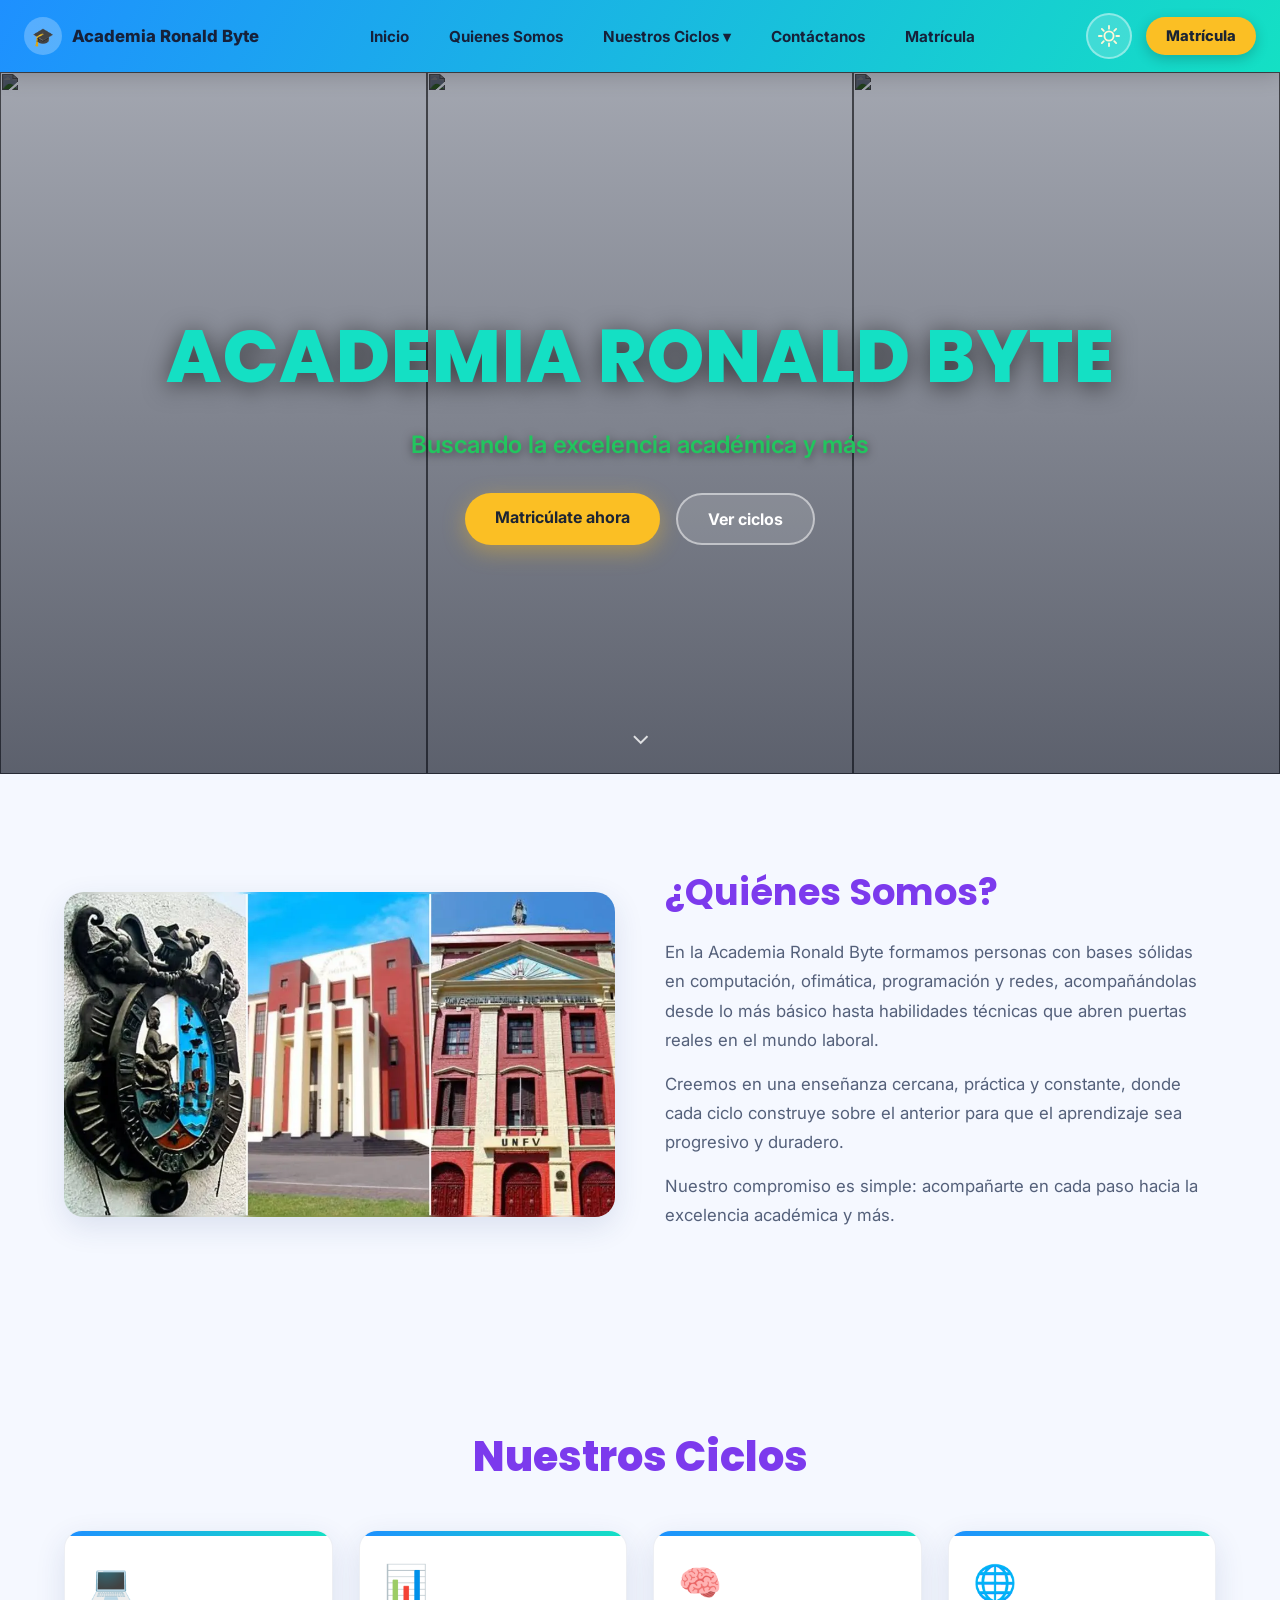
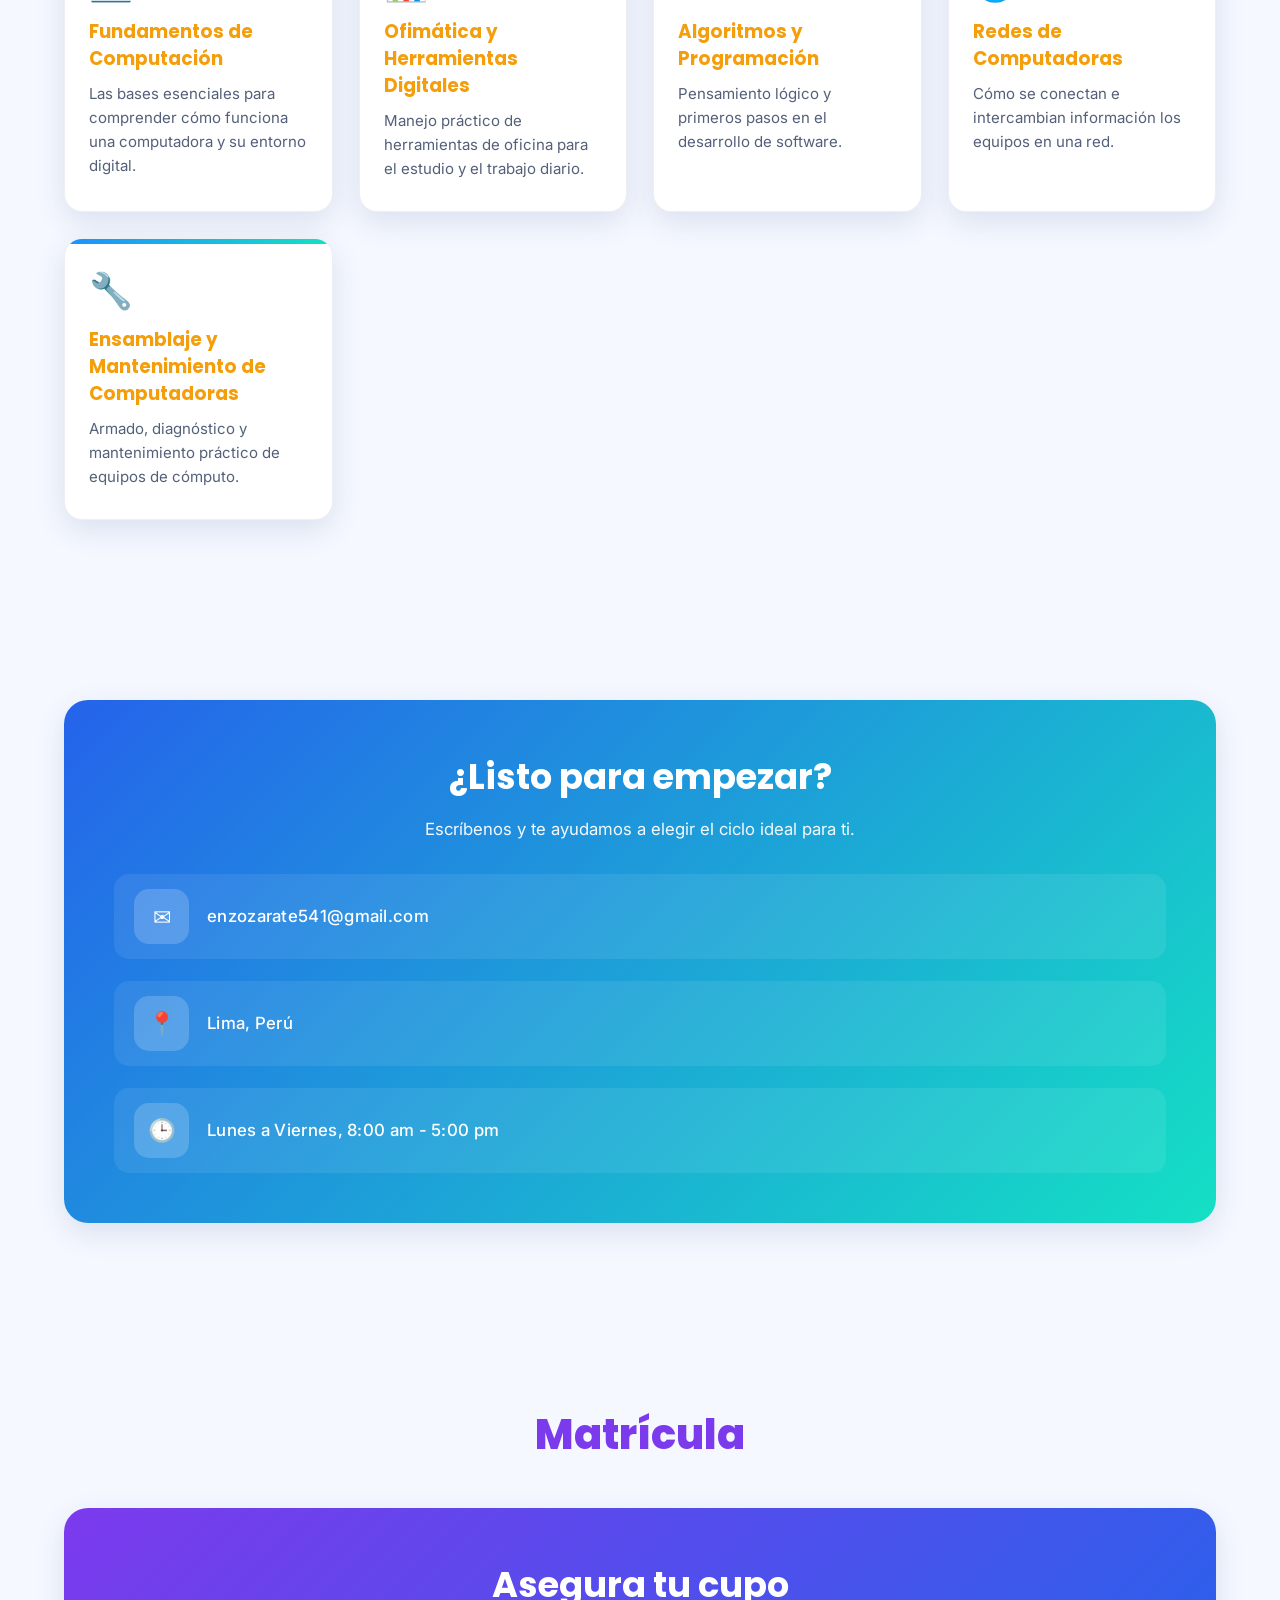
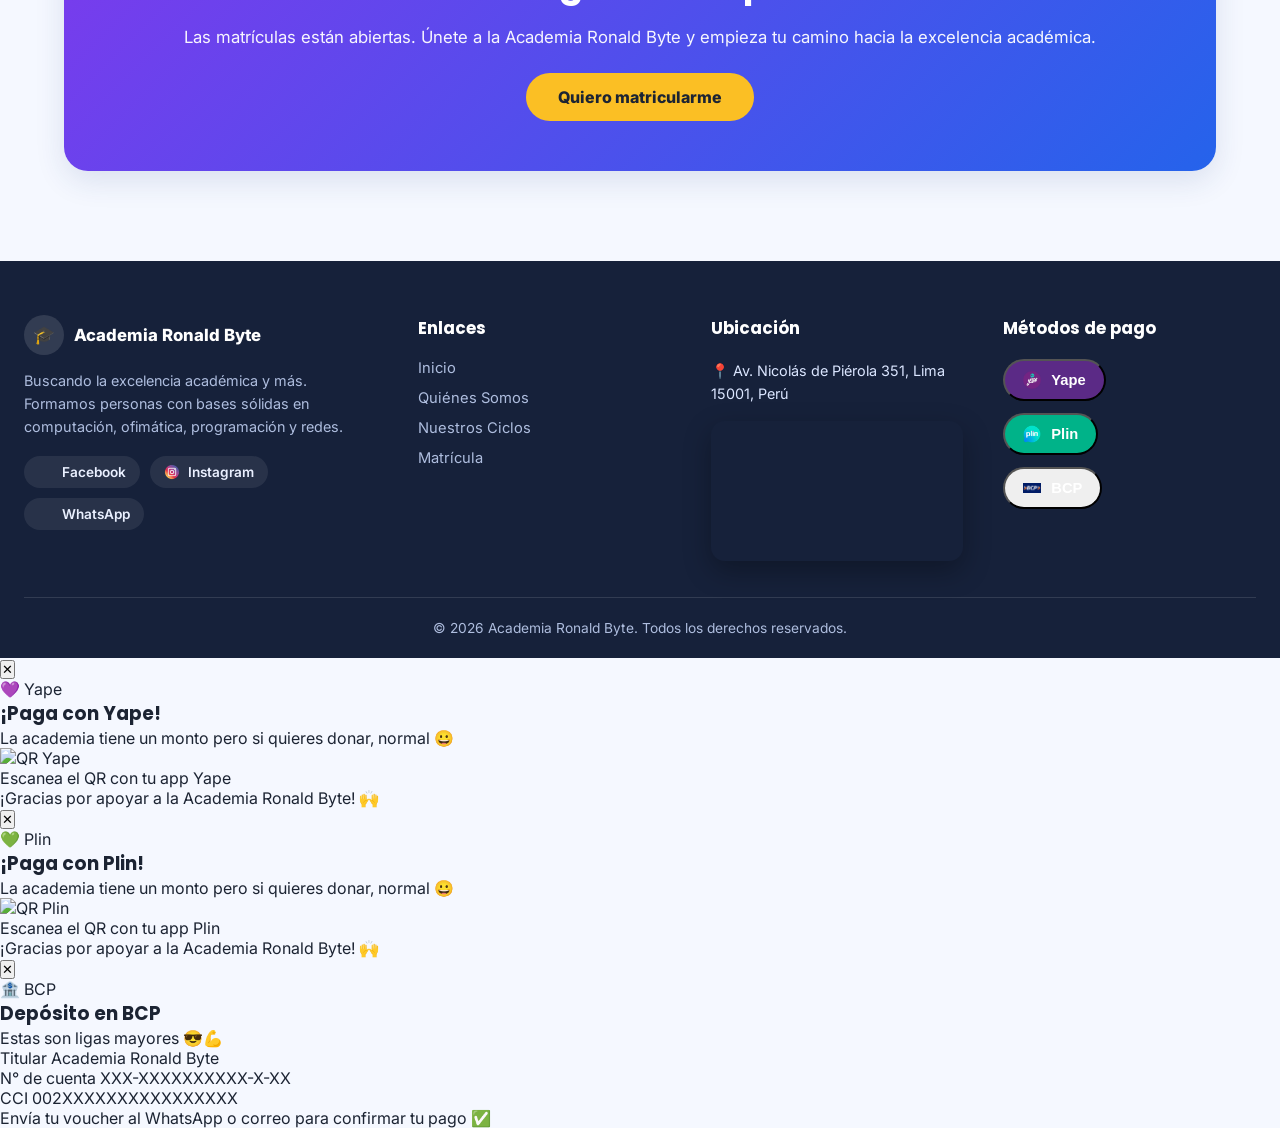
==== commit 61927add: "Update index.html" ====
--- a/index.html
+++ b/index.html
@@ -165,14 +165,14 @@
       <p class="footer-desc">Buscando la excelencia académica y más. Formamos personas con bases sólidas en computación, ofimática, programación y redes.</p>
       <div class="social-row">
         <!-- Reemplaza el href="#" por el link real de cada red, y el src de cada img por tu propio ícono -->
-        <a href="https://www.facebook.com/share/1bG8TXjHXr/" target="_blank" rel="noopener" class="social-pill">
-          <img src="Imagenes/face.png" alt=""><span>Facebook</span>
+        <a href="https://www.facebook.com/share/19PCzogcts/" target="_blank" rel="noopener" class="social-pill">
+          <img src="Imagenes/facebook.png" alt=""><span>Facebook</span>
         </a>
         <a href="https://www.instagram.com/ronald2_03?igsh=MTZha2ZrNWttd3Vjcw==" target="_blank" rel="noopener" class="social-pill">
           <img src="Imagenes/instagram.png" alt=""><span>Instagram</span>
         </a>
         <a href="https://wa.me/qr/Z2FW3DAIZHTSE1" target="_blank" rel="noopener" class="social-pill">
-          <img src="Imagenes/wasaa.webp" alt=""><span>WhatsApp</span>
+          <img src="Imagenes/whatsapp.png" alt=""><span>WhatsApp</span>
         </a>
       </div>
     </div>
@@ -203,10 +203,15 @@
     <div class="footer-col">
       <h3>Métodos de pago</h3>
       <div class="payment-row">
-        <!-- Reemplaza el src de cada img por el logo del método de pago que aceptes -->
-        <span class="pay-pill pay-yape"><img src="Imagenes/yape.png" alt="">Yape</span>
-        <span class="pay-pill pay-plin"><img src="Imagenes/plin.webp" alt="">Plin</span>
-        <span class="pay-pill pay-visa"><img src="Imagenes/bcp.jpg" alt="">Visa</span>
+        <button class="pay-pill pay-yape" onclick="openModal('modal-yape')">
+          <img src="Imagenes/yape.png" alt="">Yape
+        </button>
+        <button class="pay-pill pay-plin" onclick="openModal('modal-plin')">
+          <img src="Imagenes/plin.webp" alt="">Plin
+        </button>
+        <button class="pay-pill pay-bcp" onclick="openModal('modal-bcp')">
+          <img src="Imagenes/bcp.jpg" alt="">BCP
+        </button>
       </div>
     </div>
 
@@ -216,6 +221,66 @@
     © 2026 Academia Ronald Byte. Todos los derechos reservados.
   </div>
 </footer>
+
+<!-- ===== MODAL YAPE ===== -->
+<div class="pay-modal-overlay" id="modal-yape" onclick="closeModalOutside(event, 'modal-yape')">
+  <div class="pay-modal">
+    <button class="modal-close" onclick="closeModal('modal-yape')">✕</button>
+    <div class="modal-badge yape-badge">💜 Yape</div>
+    <h3 class="modal-title">¡Paga con Yape!</h3>
+    <p class="modal-subtitle">La academia tiene un monto pero si quieres donar, normal 😀</p>
+    <div class="modal-qr-wrap">
+      <!-- Reemplaza este src con la ruta a tu imagen de QR de Yape -->
+      <img src="Imagenes/yapeqr.jpeg" alt="QR Yape" class="modal-qr">
+      <p class="modal-qr-hint">Escanea el QR con tu app Yape</p>
+    </div>
+    <p class="modal-note">¡Gracias por apoyar a la Academia Ronald Byte! 🙌</p>
+  </div>
+</div>
+
+<!-- ===== MODAL PLIN ===== -->
+<div class="pay-modal-overlay" id="modal-plin" onclick="closeModalOutside(event, 'modal-plin')">
+  <div class="pay-modal">
+    <button class="modal-close" onclick="closeModal('modal-plin')">✕</button>
+    <div class="modal-badge plin-badge">💚 Plin</div>
+    <h3 class="modal-title">¡Paga con Plin!</h3>
+    <p class="modal-subtitle">La academia tiene un monto pero si quieres donar, normal 😀</p>
+    <div class="modal-qr-wrap">
+      <!-- Reemplaza este src con la ruta a tu imagen de QR de Plin -->
+      <img src="Imagenes/qr-plin.png" alt="QR Plin" class="modal-qr">
+      <p class="modal-qr-hint">Escanea el QR con tu app Plin</p>
+    </div>
+    <p class="modal-note">¡Gracias por apoyar a la Academia Ronald Byte! 🙌</p>
+  </div>
+</div>
+
+<!-- ===== MODAL BCP ===== -->
+<div class="pay-modal-overlay" id="modal-bcp" onclick="closeModalOutside(event, 'modal-bcp')">
+  <div class="pay-modal">
+    <button class="modal-close" onclick="closeModal('modal-bcp')">✕</button>
+    <div class="modal-badge bcp-badge">🏦 BCP</div>
+    <h3 class="modal-title">Depósito en BCP</h3>
+    <p class="modal-subtitle">Estas son ligas mayores 😎💪</p>
+    <div class="bcp-info">
+      <div class="bcp-row">
+        <span class="bcp-label">Titular</span>
+        <!-- Reemplaza con el nombre real del titular -->
+        <span class="bcp-value">Academia Ronald Byte</span>
+      </div>
+      <div class="bcp-row">
+        <span class="bcp-label">N° de cuenta</span>
+        <!-- Reemplaza con tu número de cuenta real -->
+        <span class="bcp-value bcp-account">XXX-XXXXXXXXXX-X-XX</span>
+      </div>
+      <div class="bcp-row">
+        <span class="bcp-label">CCI</span>
+        <!-- Reemplaza con tu CCI real -->
+        <span class="bcp-value bcp-account">002XXXXXXXXXXXXXXXX</span>
+      </div>
+    </div>
+    <p class="modal-note">Envía tu voucher al WhatsApp o correo para confirmar tu pago ✅</p>
+  </div>
+</div>
 
 <button class="scroll-top" id="scrollTopBtn" aria-label="Subir al inicio">↑</button>
 
@@ -289,6 +354,24 @@
   scrollTopBtn.addEventListener('click', () => {
     window.scrollTo({top:0, behavior:'smooth'});
   });
+
+  // ===== MODALES DE PAGO =====
+  function openModal(id){
+    document.getElementById(id).classList.add('open');
+    document.body.style.overflow = 'hidden';
+  }
+  function closeModal(id){
+    document.getElementById(id).classList.remove('open');
+    document.body.style.overflow = '';
+  }
+  function closeModalOutside(e, id){
+    if(e.target === document.getElementById(id)) closeModal(id);
+  }
+  document.addEventListener('keydown', (e) => {
+    if(e.key === 'Escape'){
+      ['modal-yape','modal-plin','modal-bcp'].forEach(closeModal);
+    }
+  });
 </script>
 
 </body>
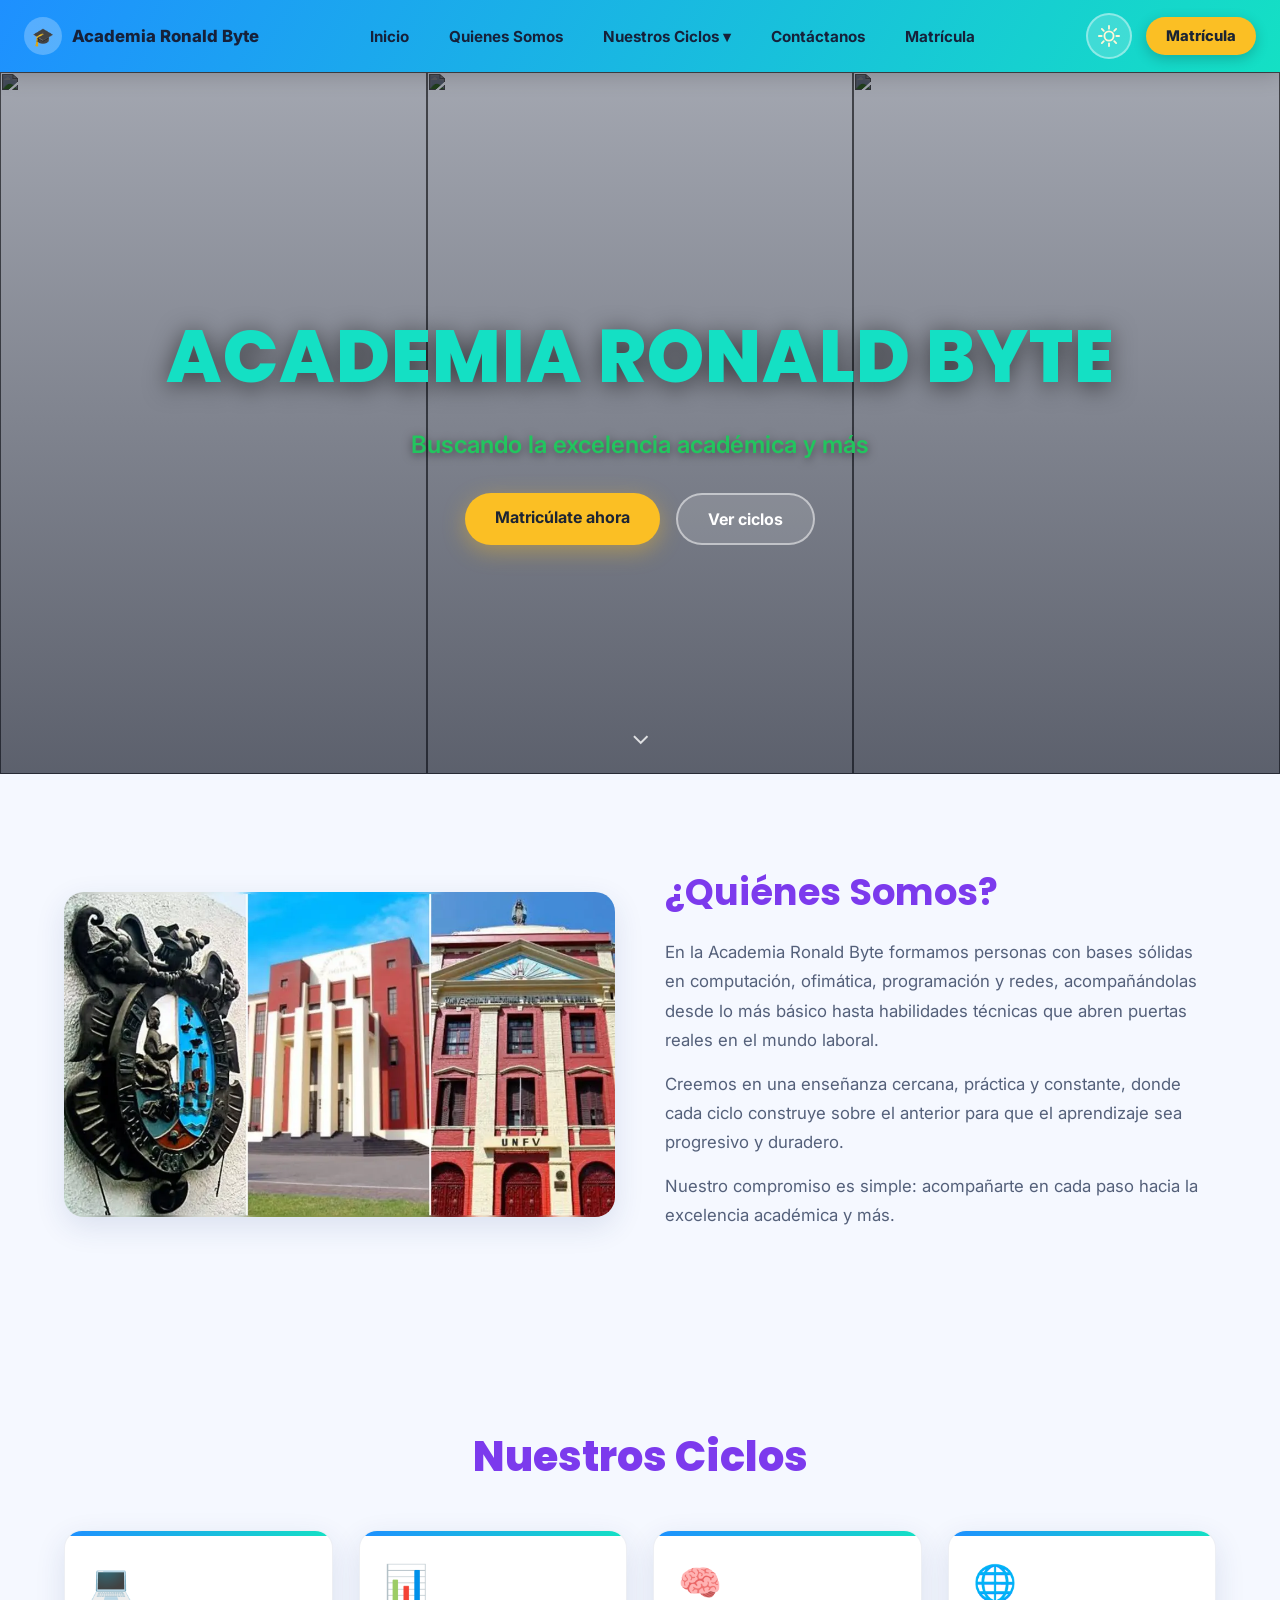
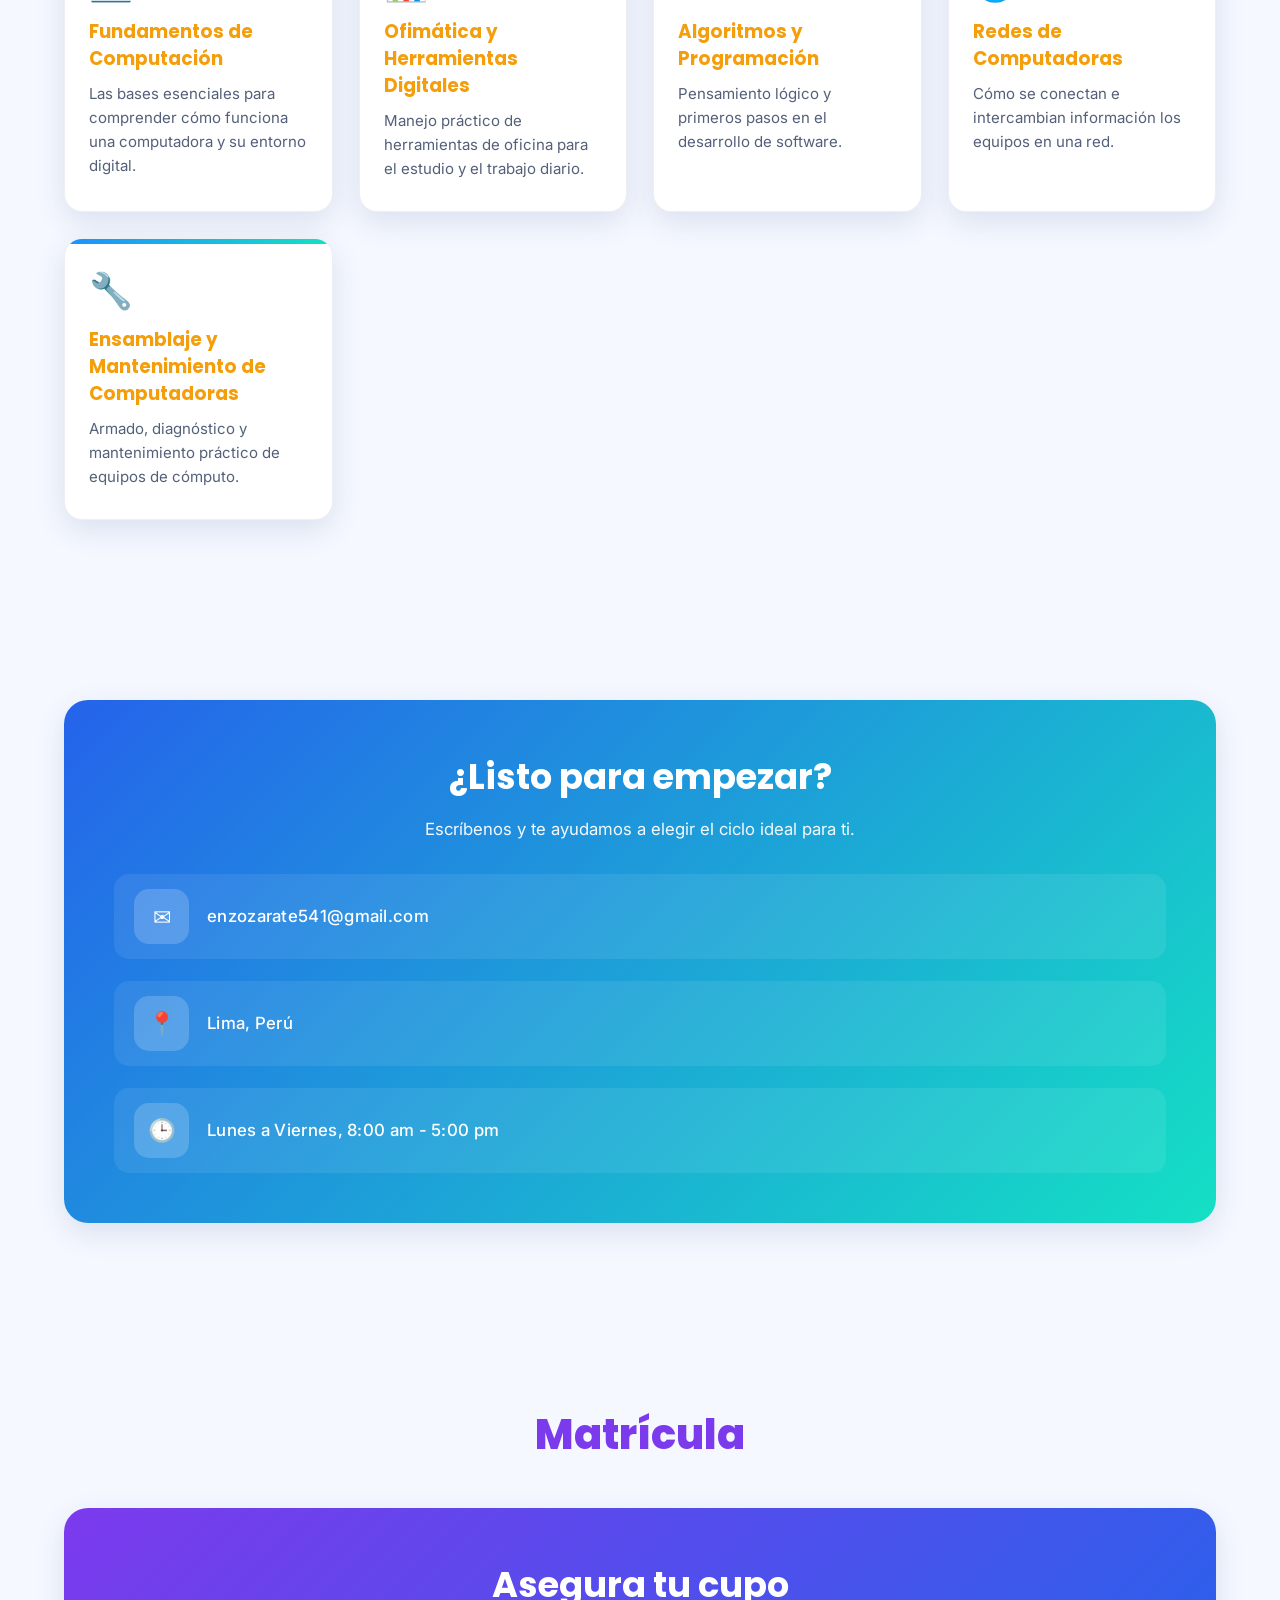
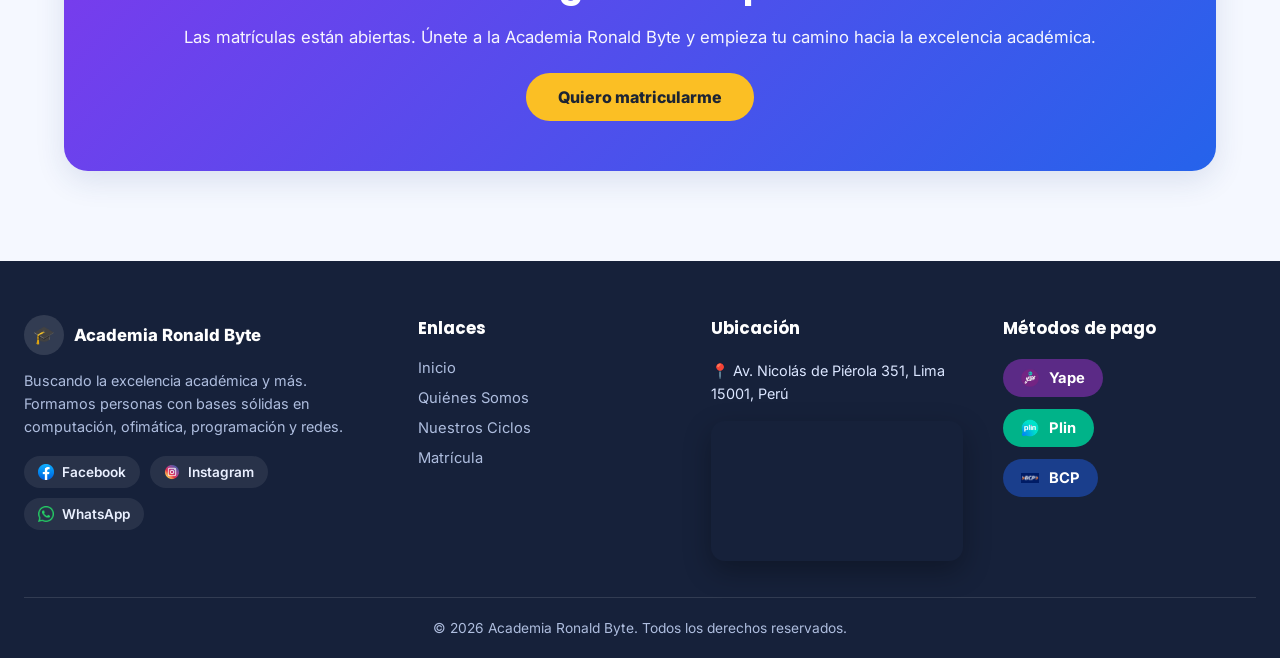
==== commit debcca94: "Update index.html" ====
--- a/index.html
+++ b/index.html
@@ -166,13 +166,13 @@
       <div class="social-row">
         <!-- Reemplaza el href="#" por el link real de cada red, y el src de cada img por tu propio ícono -->
         <a href="https://www.facebook.com/share/19PCzogcts/" target="_blank" rel="noopener" class="social-pill">
-          <img src="Imagenes/facebook.png" alt=""><span>Facebook</span>
+          <img src="Imagenes/face.png" alt=""><span>Facebook</span>
         </a>
         <a href="https://www.instagram.com/ronald2_03?igsh=MTZha2ZrNWttd3Vjcw==" target="_blank" rel="noopener" class="social-pill">
           <img src="Imagenes/instagram.png" alt=""><span>Instagram</span>
         </a>
         <a href="https://wa.me/qr/Z2FW3DAIZHTSE1" target="_blank" rel="noopener" class="social-pill">
-          <img src="Imagenes/whatsapp.png" alt=""><span>WhatsApp</span>
+          <img src="/Imagenes/wasaa.webp" alt=""><span>WhatsApp</span>
         </a>
       </div>
     </div>
--- a/styleV1.css
+++ b/styleV1.css
@@ -591,11 +591,147 @@
     font-weight:700;
     font-size:0.92rem;
     color:#fff;
-  }
+    border:none;
+    cursor:pointer;
+    transition:transform .2s ease, filter .2s ease;
+    font-family:inherit;
+  }
+  .pay-pill:hover{transform:translateY(-3px); filter:brightness(1.12);}
   .pay-pill img{width:18px;height:18px;object-fit:contain;}
   .pay-yape{background:#5b2a86;}
   .pay-plin{background:#00b389;}
-  .pay-visa{background:#1a3e8c;}
+  .pay-bcp{background:#1a3e8c;}
+
+  /* ===== MODALES DE PAGO ===== */
+  .pay-modal-overlay{
+    position:fixed;
+    inset:0;
+    background:rgba(0,0,0,0.65);
+    backdrop-filter:blur(4px);
+    -webkit-backdrop-filter:blur(4px);
+    display:none;
+    align-items:center;
+    justify-content:center;
+    z-index:3000;
+    padding:20px;
+    overflow-y:auto;
+  }
+  .pay-modal-overlay.open{
+    display:flex;
+  }
+  .pay-modal{
+    background:var(--card-bg);
+    border-radius:24px;
+    padding:38px 34px;
+    max-width:420px;
+    width:100%;
+    position:relative;
+    box-shadow:0 24px 60px rgba(0,0,0,0.45);
+    transform:translateY(20px) scale(0.97);
+    transition:transform .3s ease;
+    text-align:center;
+  }
+  .pay-modal-overlay.open .pay-modal{
+    transform:translateY(0) scale(1);
+  }
+  .modal-close{
+    position:absolute; top:14px; right:16px;
+    background:none; border:none;
+    font-size:1.1rem; cursor:pointer;
+    color:var(--text-soft);
+    width:32px; height:32px;
+    border-radius:50%;
+    display:flex; align-items:center; justify-content:center;
+    transition:background .2s ease;
+  }
+  .modal-close:hover{background:rgba(0,0,0,0.08);}
+
+  .modal-badge{
+    display:inline-block;
+    padding:6px 18px;
+    border-radius:20px;
+    font-weight:800;
+    font-size:0.9rem;
+    margin-bottom:14px;
+  }
+  .yape-badge{background:rgba(91,42,134,0.15); color:#5b2a86;}
+  [data-theme="dark"] .yape-badge{background:rgba(200,150,255,0.15); color:#d4a9ff;}
+  .plin-badge{background:rgba(0,179,137,0.15); color:#00b389;}
+  .bcp-badge{background:rgba(26,62,140,0.15); color:#1a3e8c;}
+  [data-theme="dark"] .bcp-badge{background:rgba(100,150,255,0.15); color:#7aaeff;}
+
+  .modal-title{
+    font-size:1.4rem; font-weight:800;
+    color:var(--text); margin-bottom:8px;
+  }
+  .modal-subtitle{
+    color:var(--text-soft); font-size:0.94rem;
+    margin-bottom:22px; line-height:1.5;
+  }
+  .modal-qr-wrap{
+    margin-bottom:22px;
+  }
+  .modal-qr{
+    width:190px; height:190px;
+    object-fit:contain;
+    border-radius:16px;
+    border:3px solid var(--border-soft);
+    padding:8px;
+    background:#fff;
+  }
+  .modal-qr-hint{
+    margin-top:8px; font-size:0.82rem;
+    color:var(--text-soft);
+  }
+  .modal-amount-row{
+    margin-bottom:16px; text-align:left;
+  }
+  .modal-amount-row label{
+    display:block; font-size:0.88rem;
+    font-weight:700; color:var(--text-soft);
+    margin-bottom:8px;
+  }
+  .modal-amount-row input{
+    width:100%; padding:12px 16px;
+    border-radius:14px;
+    border:1.5px solid var(--border-soft);
+    background:var(--bg);
+    color:var(--text);
+    font-size:1rem; font-family:inherit;
+    outline:none;
+    transition:border-color .2s ease;
+  }
+  .modal-amount-row input:focus{border-color:var(--blue-2);}
+
+  .modal-note{
+    font-size:0.84rem; color:var(--text-soft);
+    line-height:1.5;
+  }
+
+  /* BCP info table */
+  .bcp-info{
+    background:var(--bg);
+    border-radius:16px;
+    padding:18px 20px;
+    margin-bottom:22px;
+    text-align:left;
+    display:flex; flex-direction:column; gap:14px;
+  }
+  .bcp-row{display:flex; justify-content:space-between; align-items:center; gap:10px; flex-wrap:wrap;}
+  .bcp-label{font-size:0.82rem; font-weight:700; color:var(--text-soft);}
+  .bcp-value{font-weight:700; color:var(--text); font-size:0.9rem;}
+  .bcp-account{
+    font-family:'Courier New', monospace;
+    background:var(--card-bg);
+    padding:4px 10px; border-radius:8px;
+    font-size:0.88rem;
+    letter-spacing:0.5px;
+  }
+
+  @media(max-width:480px){
+    .pay-modal{padding:28px 20px;}
+    .modal-qr{width:160px; height:160px;}
+  }
 
   .footer-bottom{
     text-align:center;
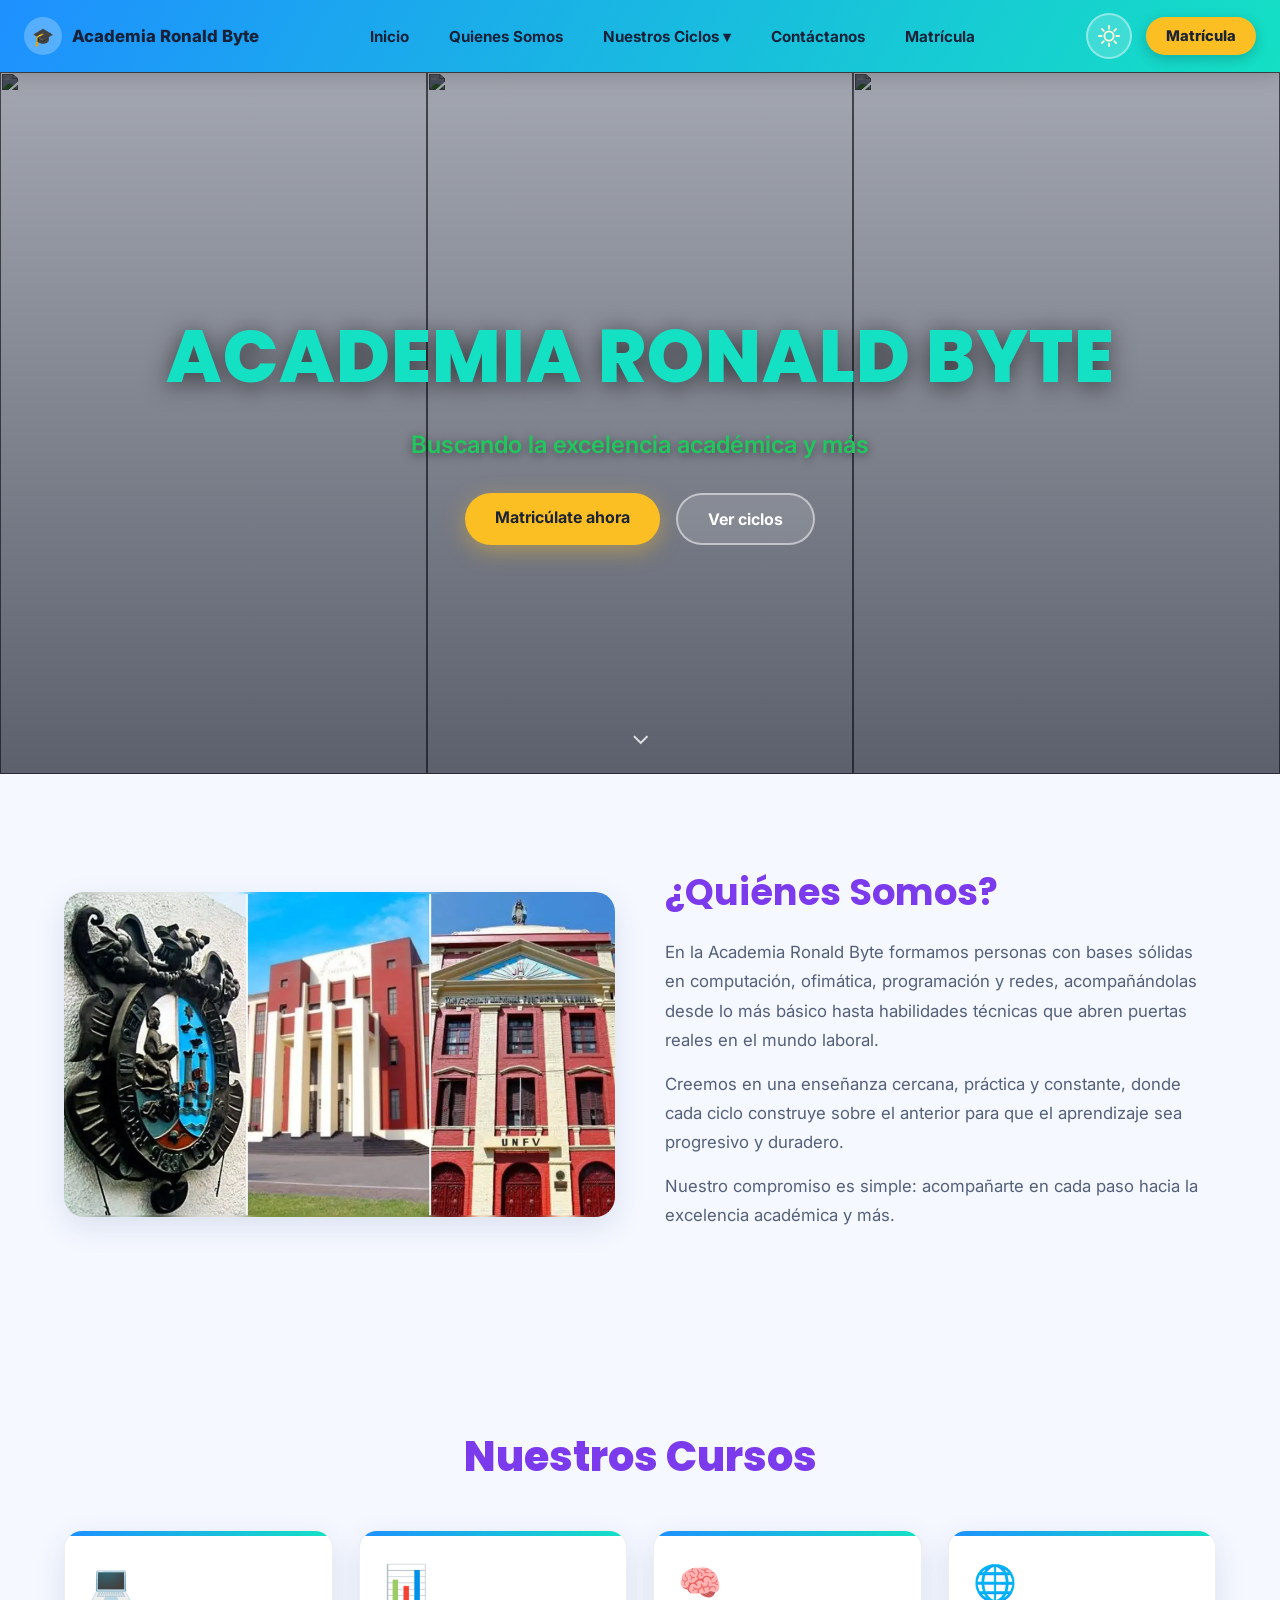
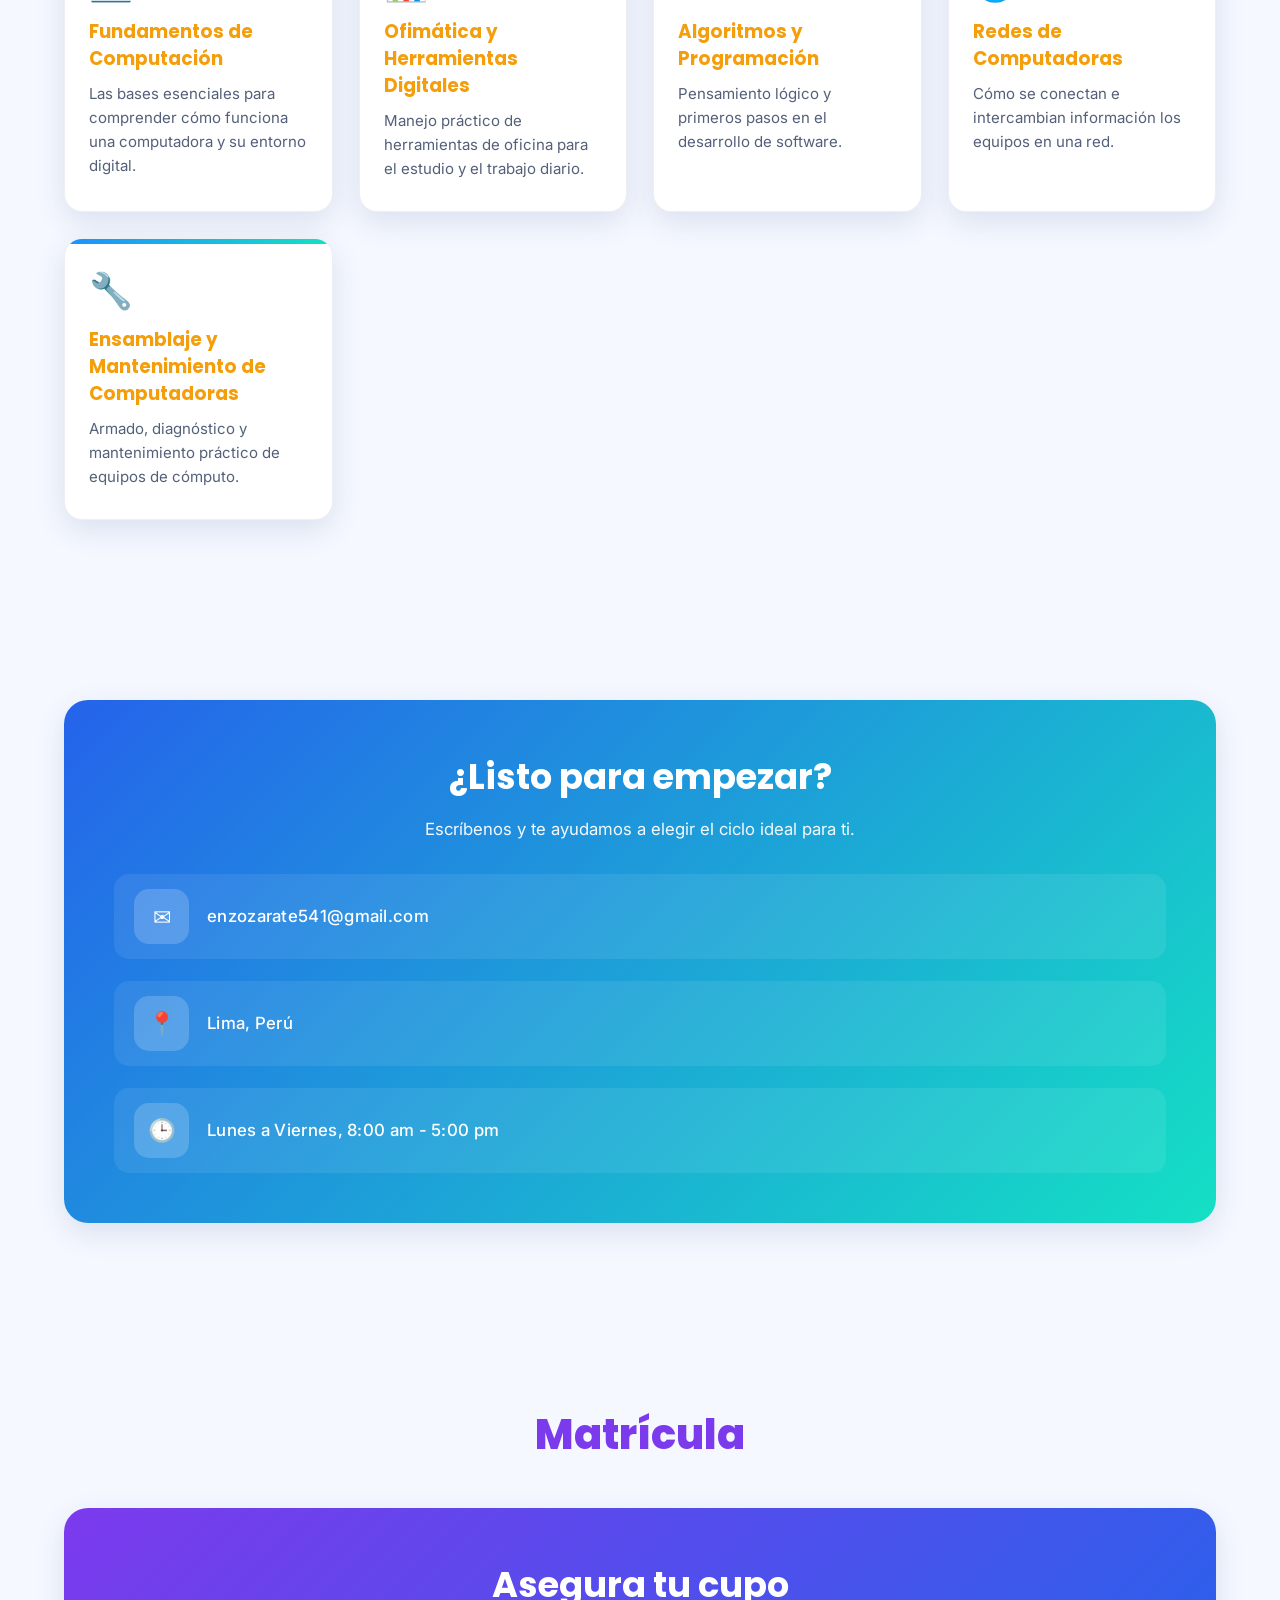
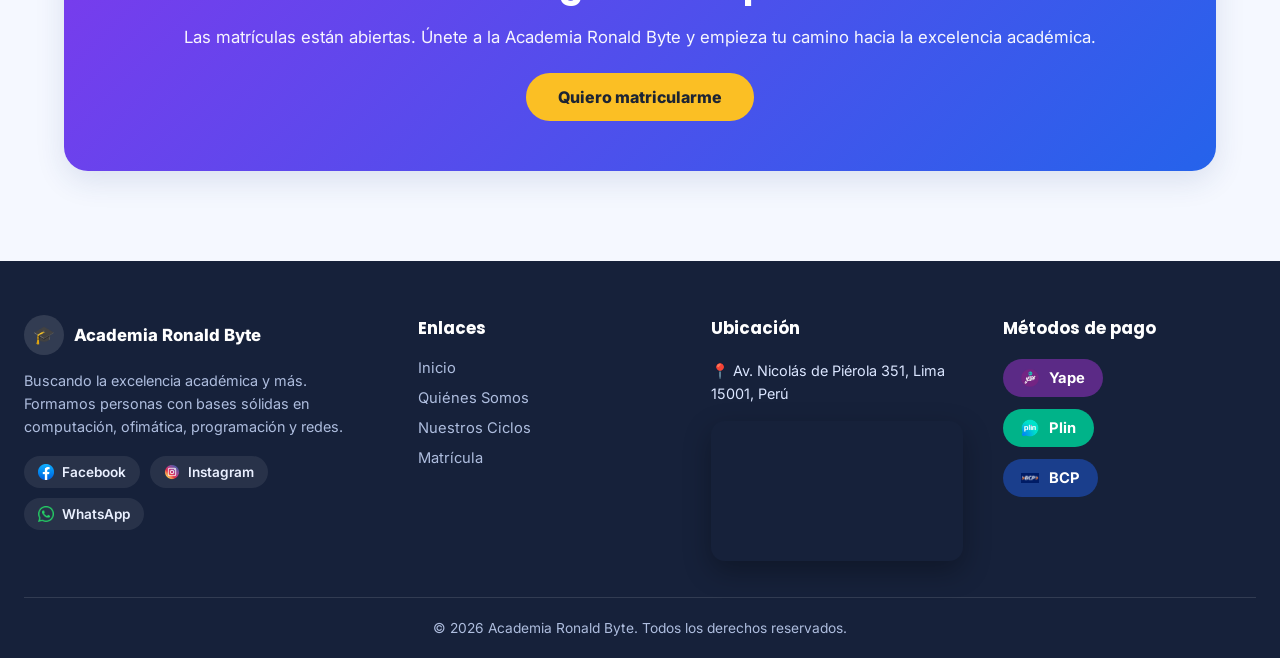
==== commit c740e277: "Update index.html" ====
--- a/index.html
+++ b/index.html
@@ -89,7 +89,7 @@
 </section>
 
 <section class="content-section" id="ciclos">
-  <h2 class="section-title">Nuestros Ciclos</h2>
+  <h2 class="section-title">Nuestros Cursos</h2>
   <div class="ciclos-grid">
     <div class="ciclo-card">
       <span class="icon">💻</span>
@@ -172,7 +172,7 @@
           <img src="Imagenes/instagram.png" alt=""><span>Instagram</span>
         </a>
         <a href="https://wa.me/qr/Z2FW3DAIZHTSE1" target="_blank" rel="noopener" class="social-pill">
-          <img src="/Imagenes/wasaa.webp" alt=""><span>WhatsApp</span>
+          <img src="Imagenes/wasaa.webp" alt=""><span>WhatsApp</span>
         </a>
       </div>
     </div>
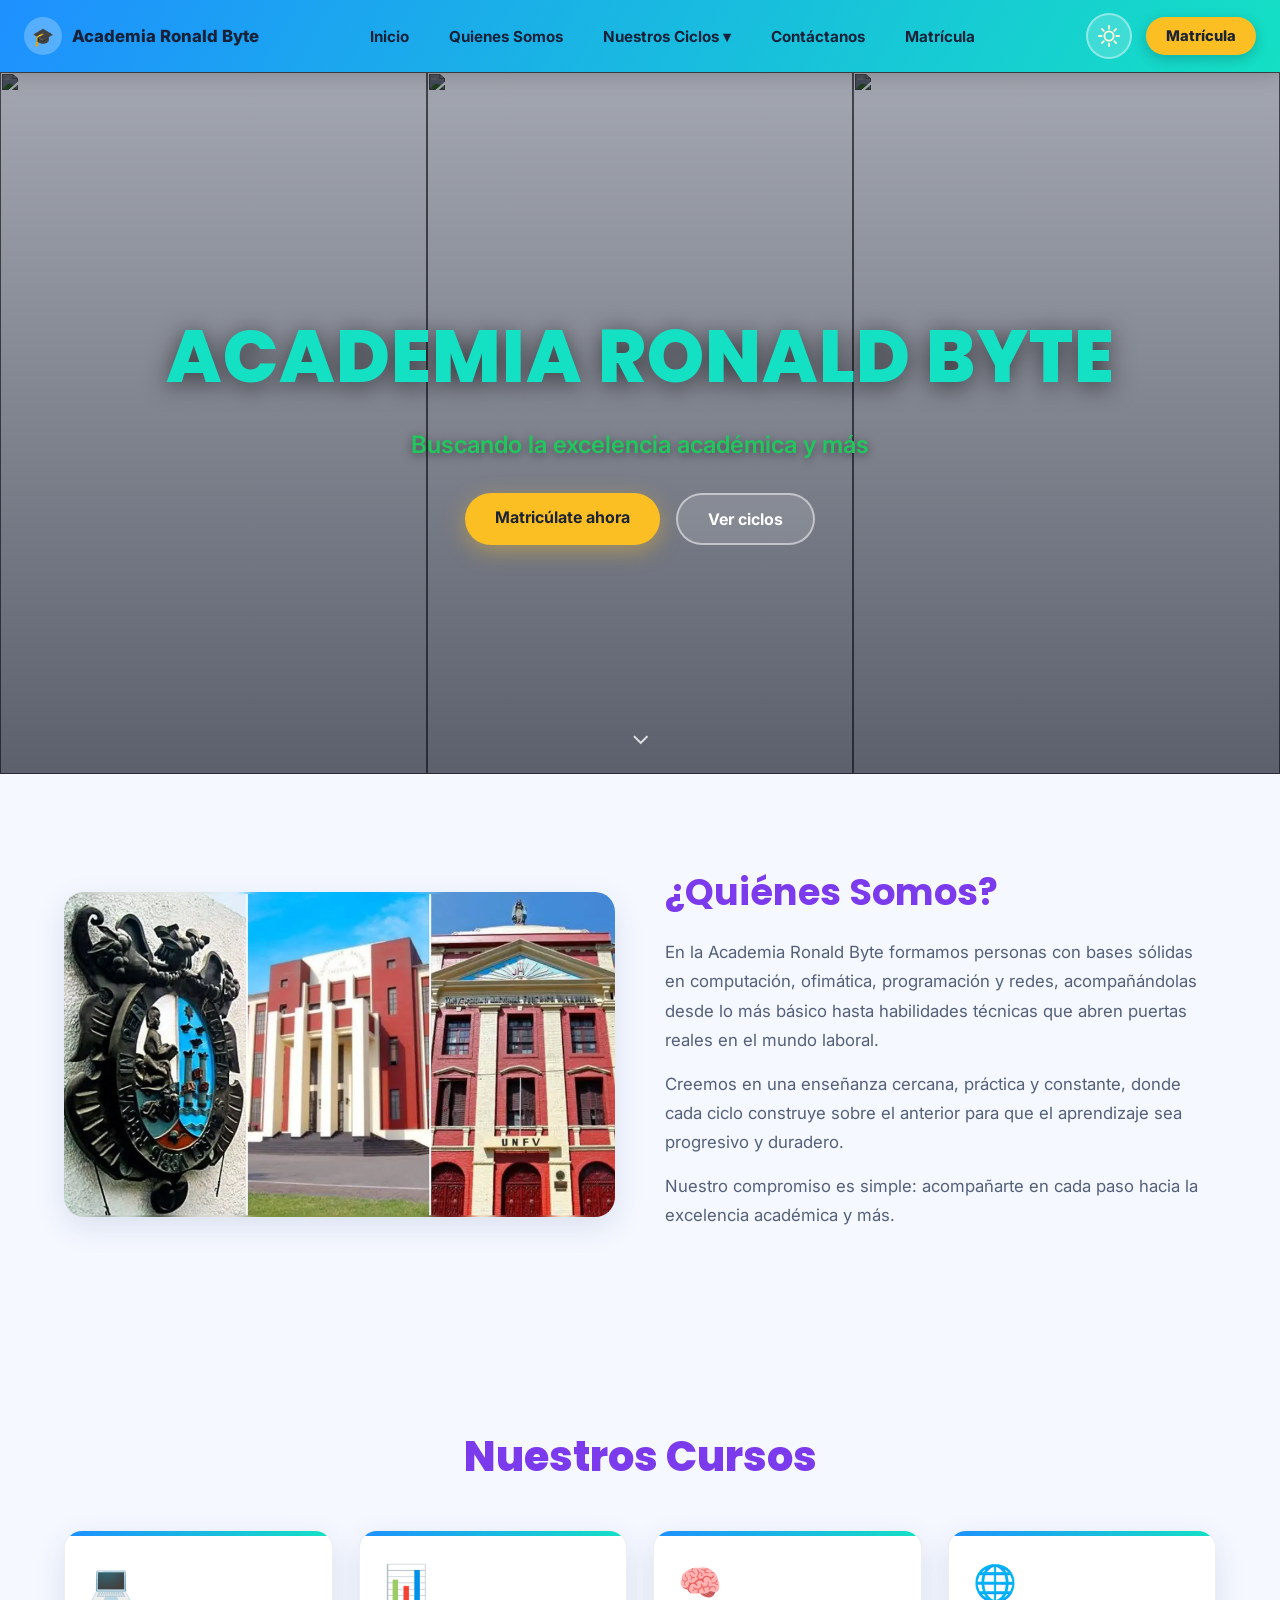
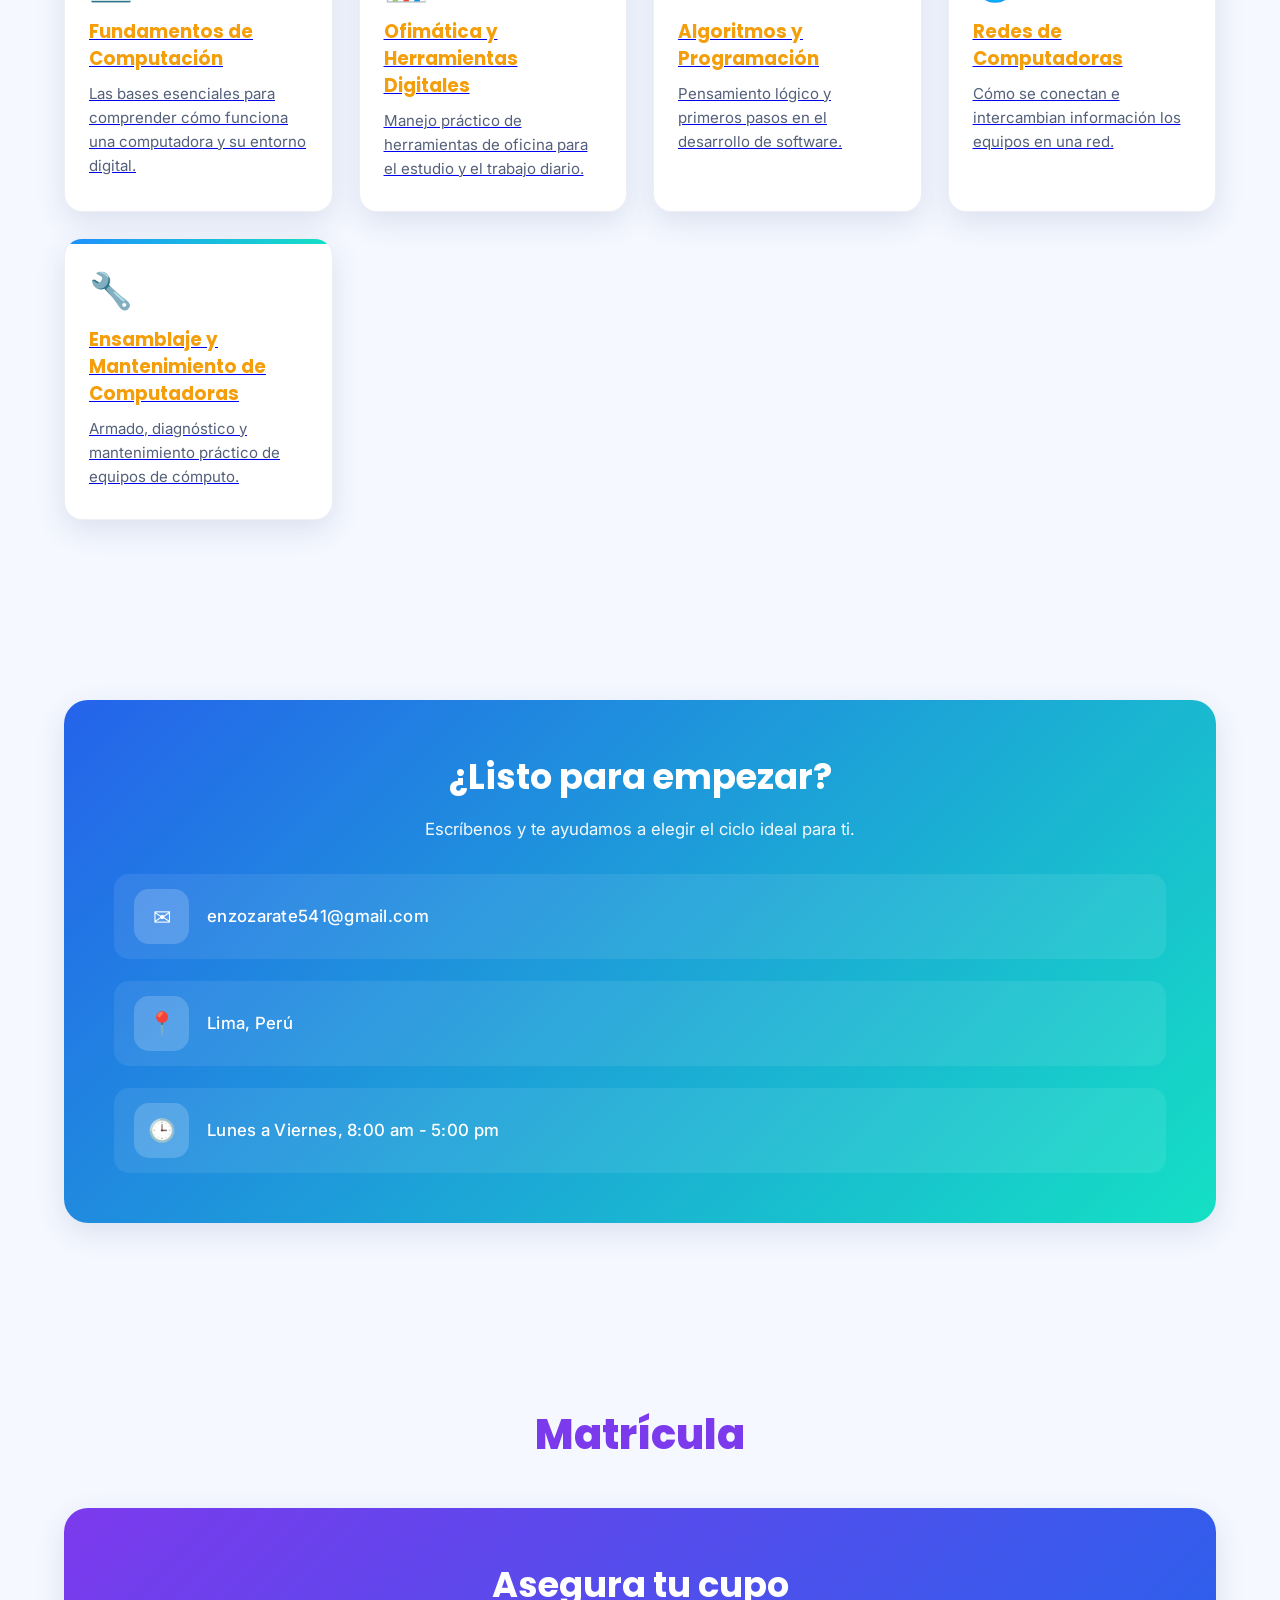
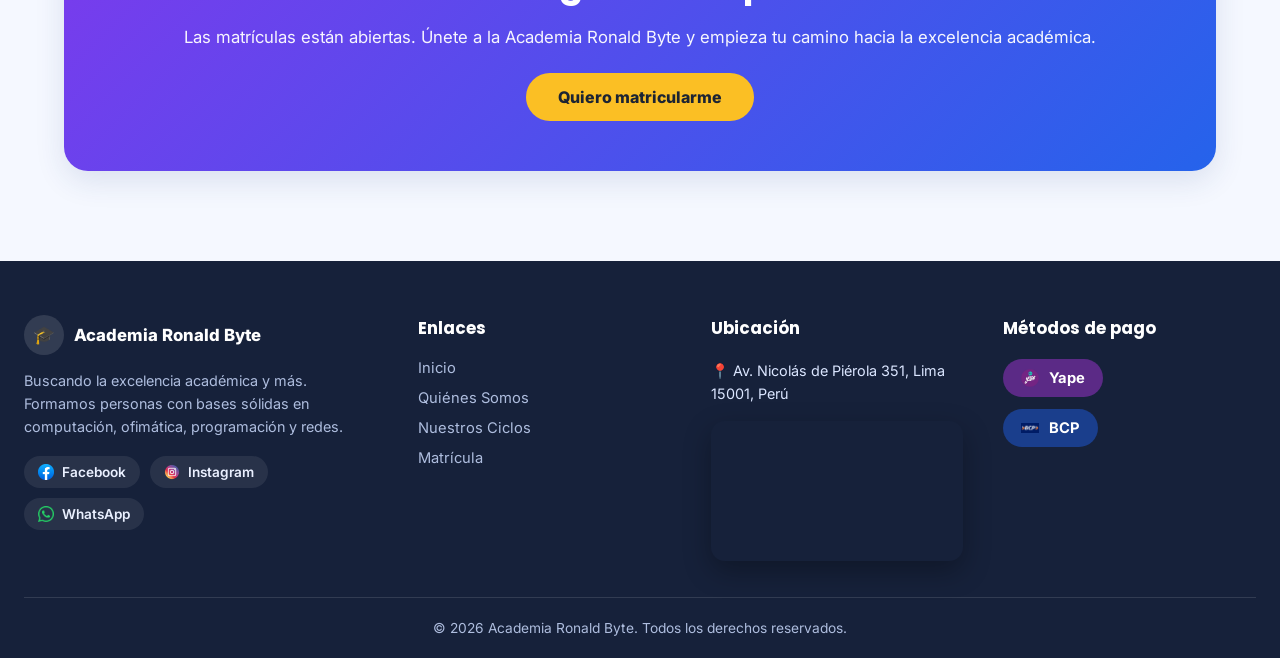
==== commit 1ce176af: "Update index.html" ====
--- a/index.html
+++ b/index.html
@@ -25,11 +25,11 @@
       <div class="dropdown" id="ciclosDropdown">
         <button class="drop-toggle" id="ciclosToggle">Nuestros Ciclos ▾</button>
         <div class="dropdown-panel">
-          <a href="#ciclos">Fundamentos de Computación</a>
-          <a href="#ciclos">Ofimática y Herramientas Digitales</a>
-          <a href="#ciclos">Algoritmos y Programación</a>
-          <a href="#ciclos">Redes de Computadoras</a>
-          <a href="#ciclos">Ensamblaje y Mantenimiento de Computadoras</a>
+          <a href="CURSOS/fundamentos.html">Fundamentos de Computación</a>
+          <a href="CURSOS/ofimatica.html">Ofimática y Herramientas Digitales</a>
+          <a href="CURSOS/algoritmos.html">Algoritmos y Programación</a>
+          <a href="CURSOS/redes.html">Redes de Computadoras</a>
+          <a href="CURSOS/ensamblaje.html">Ensamblaje y Mantenimiento de Computadoras</a>
         </div>
       </div>
       <a href="#contacto">Contáctanos</a>
@@ -91,31 +91,31 @@
 <section class="content-section" id="ciclos">
   <h2 class="section-title">Nuestros Cursos</h2>
   <div class="ciclos-grid">
-    <div class="ciclo-card">
+    <a href="CURSOS/fundamentos.html" class="ciclo-card">
       <span class="icon">💻</span>
       <h3>Fundamentos de Computación</h3>
       <p>Las bases esenciales para comprender cómo funciona una computadora y su entorno digital.</p>
-    </div>
-    <div class="ciclo-card">
+    </a>
+    <a href="CURSOS/ofimatica.html" class="ciclo-card">
       <span class="icon">📊</span>
       <h3>Ofimática y Herramientas Digitales</h3>
       <p>Manejo práctico de herramientas de oficina para el estudio y el trabajo diario.</p>
-    </div>
-    <div class="ciclo-card">
+    </a>
+    <a href="CURSOS/algoritmos.html" class="ciclo-card">
       <span class="icon">🧠</span>
       <h3>Algoritmos y Programación</h3>
       <p>Pensamiento lógico y primeros pasos en el desarrollo de software.</p>
-    </div>
-    <div class="ciclo-card">
+    </a>
+    <a href="CURSOS/redes.html" class="ciclo-card">
       <span class="icon">🌐</span>
       <h3>Redes de Computadoras</h3>
       <p>Cómo se conectan e intercambian información los equipos en una red.</p>
-    </div>
-    <div class="ciclo-card">
+    </a>
+    <a href="CURSOS/ensamblaje.html" class="ciclo-card">
       <span class="icon">🔧</span>
       <h3>Ensamblaje y Mantenimiento de Computadoras</h3>
       <p>Armado, diagnóstico y mantenimiento práctico de equipos de cómputo.</p>
-    </div>
+    </a>
   </div>
 </section>
 
@@ -206,9 +206,6 @@
         <button class="pay-pill pay-yape" onclick="openModal('modal-yape')">
           <img src="Imagenes/yape.png" alt="">Yape
         </button>
-        <button class="pay-pill pay-plin" onclick="openModal('modal-plin')">
-          <img src="Imagenes/plin.webp" alt="">Plin
-        </button>
         <button class="pay-pill pay-bcp" onclick="openModal('modal-bcp')">
           <img src="Imagenes/bcp.jpg" alt="">BCP
         </button>
@@ -233,22 +230,6 @@
       <!-- Reemplaza este src con la ruta a tu imagen de QR de Yape -->
       <img src="Imagenes/yapeqr.jpeg" alt="QR Yape" class="modal-qr">
       <p class="modal-qr-hint">Escanea el QR con tu app Yape</p>
-    </div>
-    <p class="modal-note">¡Gracias por apoyar a la Academia Ronald Byte! 🙌</p>
-  </div>
-</div>
-
-<!-- ===== MODAL PLIN ===== -->
-<div class="pay-modal-overlay" id="modal-plin" onclick="closeModalOutside(event, 'modal-plin')">
-  <div class="pay-modal">
-    <button class="modal-close" onclick="closeModal('modal-plin')">✕</button>
-    <div class="modal-badge plin-badge">💚 Plin</div>
-    <h3 class="modal-title">¡Paga con Plin!</h3>
-    <p class="modal-subtitle">La academia tiene un monto pero si quieres donar, normal 😀</p>
-    <div class="modal-qr-wrap">
-      <!-- Reemplaza este src con la ruta a tu imagen de QR de Plin -->
-      <img src="Imagenes/qr-plin.png" alt="QR Plin" class="modal-qr">
-      <p class="modal-qr-hint">Escanea el QR con tu app Plin</p>
     </div>
     <p class="modal-note">¡Gracias por apoyar a la Academia Ronald Byte! 🙌</p>
   </div>
@@ -270,12 +251,12 @@
       <div class="bcp-row">
         <span class="bcp-label">N° de cuenta</span>
         <!-- Reemplaza con tu número de cuenta real -->
-        <span class="bcp-value bcp-account">XXX-XXXXXXXXXX-X-XX</span>
+        <span class="bcp-value bcp-account">235-1254693268-5-78</span>
       </div>
       <div class="bcp-row">
         <span class="bcp-label">CCI</span>
         <!-- Reemplaza con tu CCI real -->
-        <span class="bcp-value bcp-account">002XXXXXXXXXXXXXXXX</span>
+        <span class="bcp-value bcp-account">00261254685444786</span>
       </div>
     </div>
     <p class="modal-note">Envía tu voucher al WhatsApp o correo para confirmar tu pago ✅</p>
@@ -369,7 +350,7 @@
   }
   document.addEventListener('keydown', (e) => {
     if(e.key === 'Escape'){
-      ['modal-yape','modal-plin','modal-bcp'].forEach(closeModal);
+      ['modal-yape','modal-bcp'].forEach(closeModal);
     }
   });
 </script>
